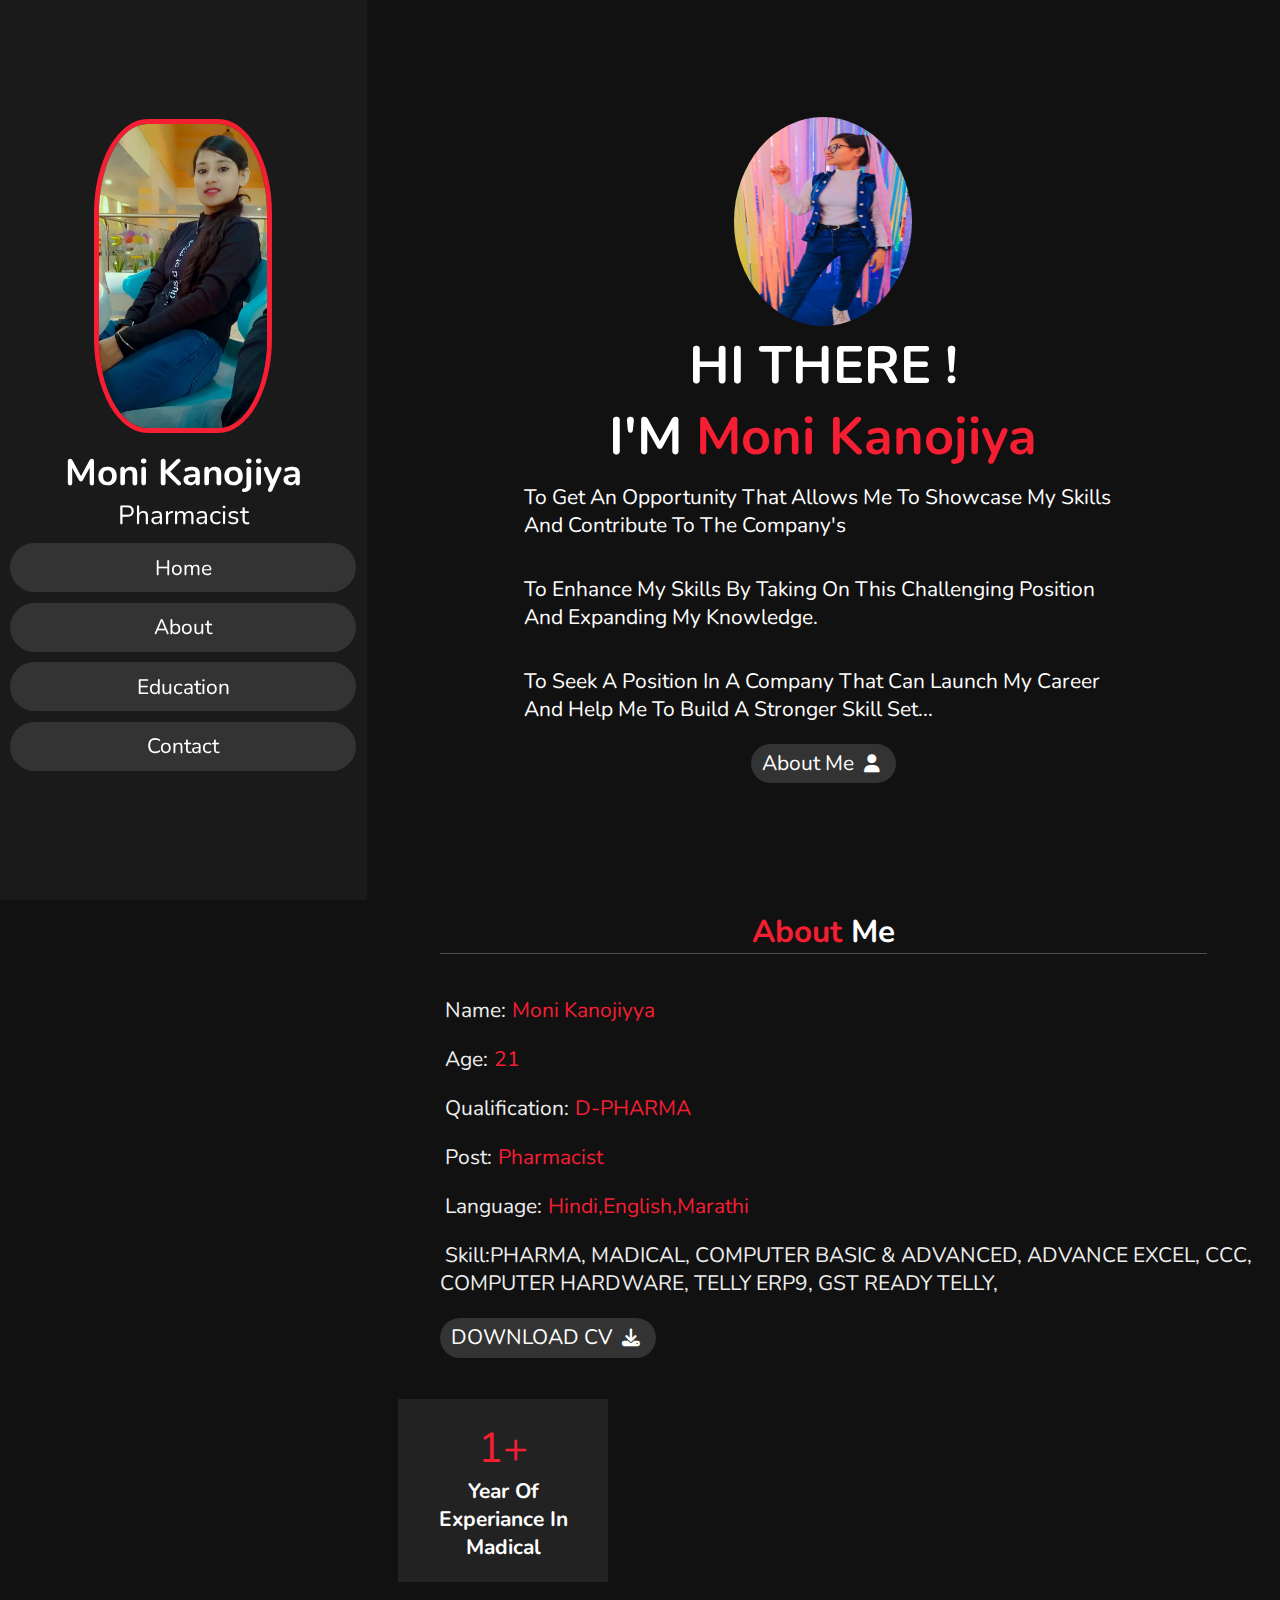
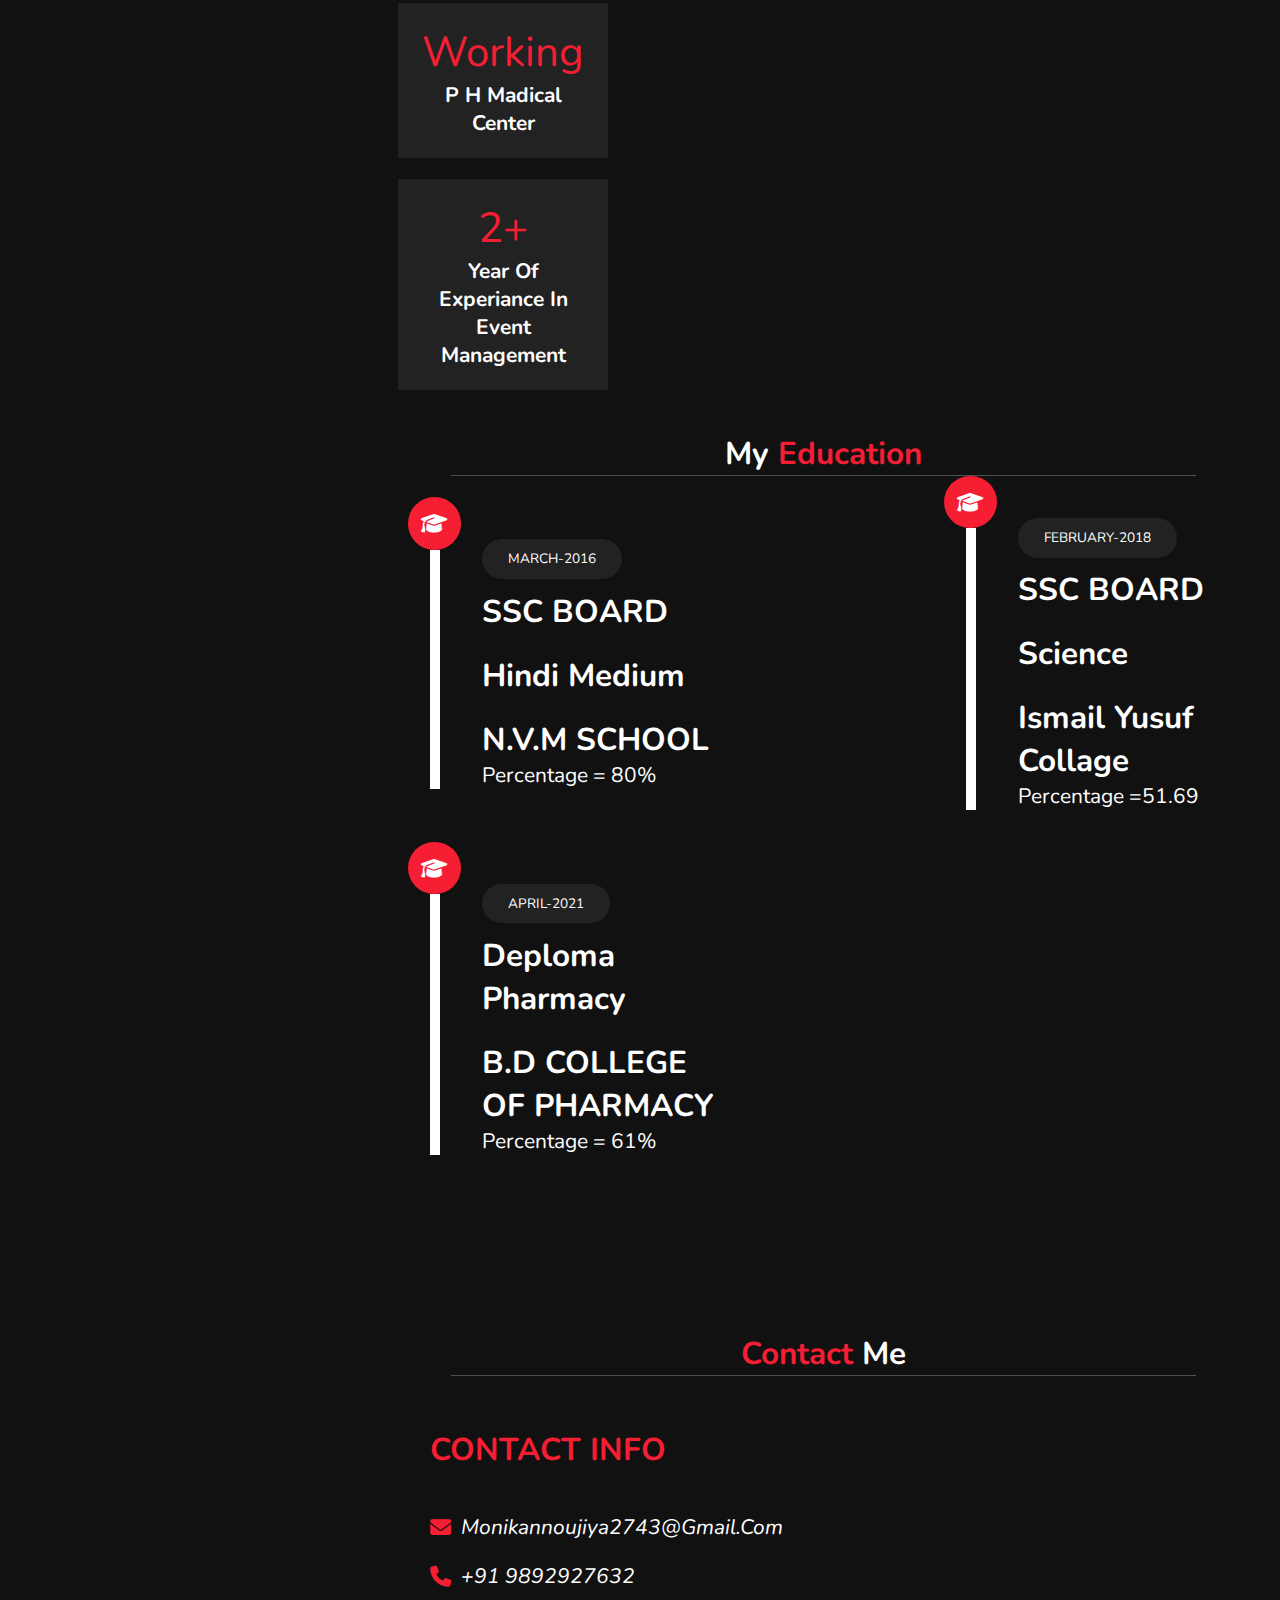
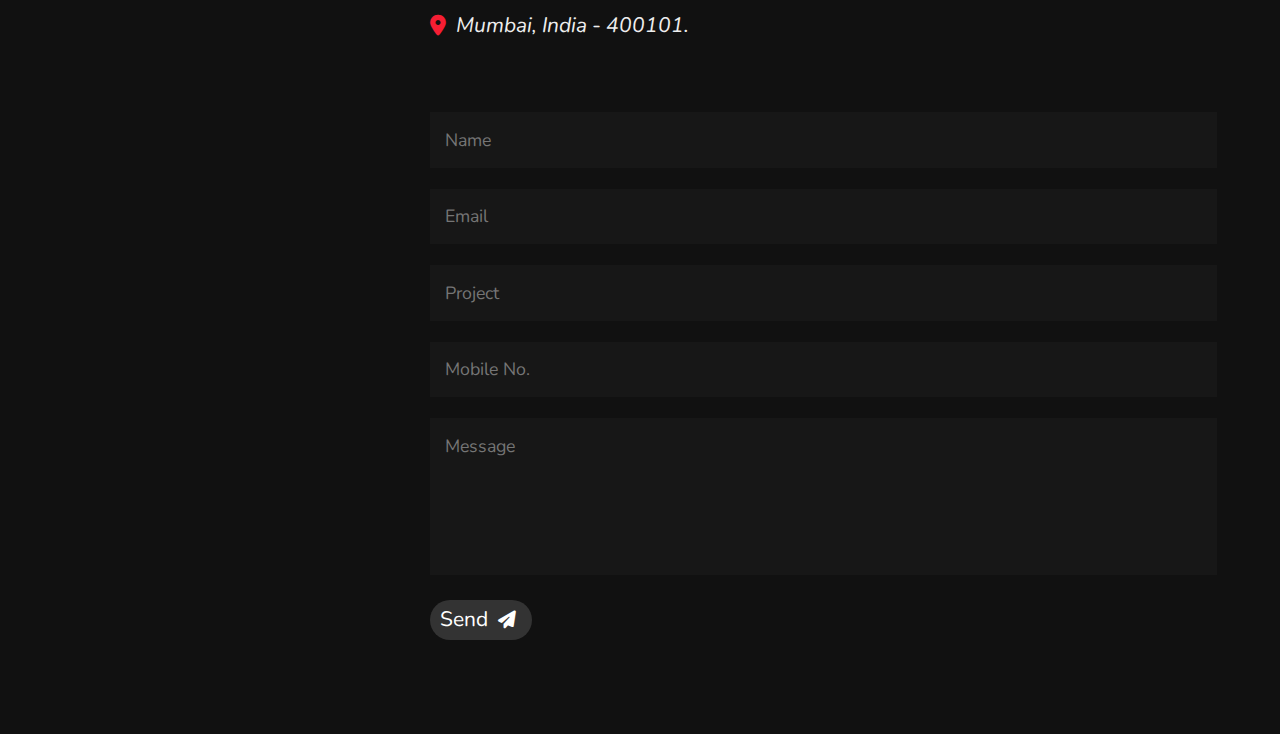
==== index.html @ 55c82da2 "Update index.html" ====
<!DOCTYPE html>
<html lang="en">
<head>
    <meta charset="UTF-8">
    <meta http-equiv="X-UA-Compatible" content="IE=edge">
    <meta name="viewport" content="width=device-width, initial-scale=1.0">
    <title>portfolio</title>
    
    <link rel="stylesheet" href="https://cdnjs.cloudflare.com/ajax/libs/font-awesome/6.1.2/css/all.min.css">

    <link rel="stylesheet" href="style.css">
  
</head>
<body>
    <header>
      
<div class="user">
    <img src="img1.jpeg" alt="">
    <h3 class="name">moni kanojiya</h3>
    <p class="post">pharmacist</p>
</div>
<nav class="navbar">
    <ul>
        <li><a href="#home">home</a></li>
        <li><a href="#about">about</a></li>
        <li><a href="#education">education</a></li>
        
        <li><a href="#contact">contact</a></li>
    </ul>
</nav>


    </header>
    <div id="menu" class="fas fa-bars"></div>

<section class="home " id="home">
    <div class="logo1"><img src="img11.jpeg" alt=""></div>
    <h3>HI THERE !</h3>
    <h3>I'M <span>moni kanojiya</span></h3>
    <p> To get an opportunity that allows me to showcase my skills and contribute to the company's</p> <br>
       <p> To enhance my skills by taking on this challenging position and expanding my knowledge.</p> <br>
        <p>To seek a position in a company that can launch my career and help me to build a stronger skill set...</p>
    <a href="#about"><button class="btn">about me <i class="fas fa-user"></i> </button></a>
</section>

<section class="about" id="about">
    <h1 class="heading"><span>about </span>me</h1>

    <div class="raw">
        <div class="info">
            <h3><span>name:</span>moni kanojiyya</h3>
            <h3><span>age:</span>21</h3>
            <h3><span>Qualification:</span>D-PHARMA</h3>
            <h3><span>post:</span>pharmacist</h3>
            <h3><span>language:</span>Hindi,English,marathi </h3>
            <h3><span>skill:PHARMA, MADICAL,  COMPUTER BASIC & ADVANCED, ADVANCE EXCEL, CCC, COMPUTER HARDWARE, TELLY ERP9, GST READY TELLY, </span></h3>
          
            <a href="resume.pdf" target="_blank"><button class="btn">DOWNLOAD CV <i class="fas fa-download"></i></button> </a>
        </div>
  
    <div class="counter">
        <div class="box">
            <span>1+</span>
            <h3>year of experiance  in madical </h3>
        </div>
        <div class="box">
            <span>working</span>
            <h3>P H madical Center</h3>
        </div>
        
       <div class="box">
            <span>2+</span>
        <h3> year of experiance in event management</h3>
    </div>
     </div>
    </div>
    

<section class="education" id="education">
<h1 class="heading">My <span>Education </span></h1>
<div class="box-container">
    <div class="box">
         <i class="fas fa-graduation-cap"></i>
         <span>MARCH-2016</span>
         <h3>SSC BOARD</h3>
         <h3>Hindi medium</h3>
         <h3>N.V.M SCHOOL</h3>
         <p>percentage = 80%</p>
    </div>
    <div class="box">
        <i class="fas fa-graduation-cap"></i>
        <span>FEBRUARY-2018</span>
        <h3>SSC BOARD</h3>
        <h3>Science </h3>
        <h3>Ismail Yusuf Collage</h3>
        <p>percentage =51.69</p>
   </div>
    <div class="box">
    <i class="fas fa-graduation-cap"></i>
    <span>APRIL-2021</span>
    <h3>Deploma Pharmacy</h3>
    <h3>B.D COLLEGE OF PHARMACY</h3>
    <p>percentage = 61%</p>
</div>
</div>
</section>




<section class="contact" id="contact">
<h1 class="heading"><span>contact </span>me</h1>
<div class="raw">
    <div class="content">
        <h3 class="title">contact info</h3>
        <div class="info">
            <h3><i class="fas fa-envelope"></i><a href = "mailto: monikannoujiya2743@gmail.com" style="color: white;">monikannoujiya2743@gmail.com</a></h3>
            <h3><i class="fas fa-phone"></i><a href="tel:+919892927632" style="color:white;">+91 9892927632</a></h3>
            <h3><i class="fas fa-map-marker-alt"></i>mumbai, india - 400101.</h3>
        </div>
    </div>

<form action="#" id="google-sheet">
   
    <input type="text"  name="name" placeholder="name" required class="box">
    <input type="text" name="email"  placeholder="email"  required class="box">
    <input type="text" name="project" placeholder="project" required class="box">
    <input type="num" name="contact" placeholder="mobile no."  required class="box">
    <textarea name="message" id="" cols="30" rows="10" class="box message" required placeholder="message"></textarea>
    <button type ="submit" class="btn" id="btn" onclick="hello()">send <i class="fas fa-paper-plane"></i></button>

</form>
</div>
</section>















<script src="https://cdnjs.cloudflare.com/ajax/libs/jquery/3.6.0/jquery.min.js"></script>

<script src="js.js"></script>
    <script src="https://cdn.lordicon.com/xdjxvujz.js"></script>

    <script>
        const scriptURL = 'https://script.google.com/macros/s/AKfycbxN87MRNIZ0jvKkFvNDYs5NL5u_NE2DVfwGa2u0fACwstnaLk2i3uC5WUwZX1he4Ygl/exec'
        const form = document.forms['google-sheet']
      
        form.addEventListener('submit', e => {
          e.preventDefault()
          fetch(scriptURL, { method: 'POST', body: new FormData(form)})
            .then(response => alert("Thanks for Contacting us..! We Will Contact You Soon..."))
            .catch(error => console.error('Error!', error.message))
        })
      </script>


</body>
</html>
---- style.css ----
@import url('https://fonts.googleapis.com/css2?family=Edu+TAS+Beginner&family=Hind:wght@300&family=Nunito:ital,wght@0,200;0,300;0,400;1,400&family=Rubik+Moonrocks&display=swap');

:root{
    --yellow:rgb(245, 30, 51);
}
*{
    font-family:'Nunito', sans-serif; 
    margin:0 ; padding: 0;
    box-sizing:border-box;
    text-decoration: none;
    outline: none;
    border: none;
    text-transform: capitalize;
    transition: all .3s linear;
}
*::selection{
    background: var(--yellow);
    color: #333;
}
html{
    font-size: 65.5%;
    overflow-x: hidden;

}
html::-webkit-scrollbar{
    width: 1rem;
       
}
html::-webkit-scrollbar-track{
    background:rgb(34, 34, 34);
}
html::-webkit-scrollbar-thumb{
    background:var(--yellow) ;
}
body{
    background:#111;
    overflow-x: hidden;
    padding-left: 35rem;

}
section{
    min-height: 100vh;
    padding: 1rem;
}
header{
    position: fixed;
    top: 0; left: 0;
    z-index:1000 ;
    height: 100%;
    width: 35rem;
    background: #1a1a1a;
    display: flex;
    align-items: center;
    text-align: center;
    justify-content: center;
    flex-flow:column;

}

header .user img{
    height: 30rem;
    width: 17rem;
    border-radius:30%;
   object-fit:cover;
   margin-bottom: 1rem;
   border: 0.5rem solid var(--yellow);
   padding-left:-1em;

}
header .user .name{
    font-size: 3.5rem;
    color: #fff;
}
header .user .post{
    font-size: 2.5rem;
    color: #fff;
}

header .navbar{
    width: 100%;
    
}

header .navbar .ul{
    list-style:none;
    padding: 1rem 3rem;

}
header .navbar ul li a{
    display: block;
    padding: 1rem;
    margin: 1rem;
    background: #333;
    color:#fff;
    font-size: 2rem;
    border-radius: 10rem;


}
header .navbar ul li a:hover{
    background: var(--yellow);
}
#menu{
  position: fixed;
  top: 2rem;
  right: 2rem;
  display: none;
  padding: 1rem 1.5rem;
  z-index: 10000;
  background: #333;
  color: #fff;
  cursor: pointer;
  font-size: 2rem;

}
.home{
    display: flex;
    justify-content: center;
    align-items: center;
    flex-flow: column;
    padding: 0 15rem;
}
.home h3{
    font-size: 5rem;
    color: #fff;

}
.home h3 span{
    color: var(--yellow);

}
.home p{
    font-size: 2rem;
    color: #fff;
padding: 1rem 0;

}
.btn{
    padding: 0.5rem 1rem;
    background: #333;
    color: #fff;
    cursor:pointer;
    margin-top: 1rem;
    font-size: 2rem;
    border-radius: 2rem;

    



}

.btn i{
    padding: 0.5rem;
    font-size: 1.7rem;
}
.logo {
    padding: 0.5rem;
    font-size: 1.7rem;
    padding: 0.5rem 1rem;
    background: #333;
    color: #fff;
    cursor:pointer;
    margin-top: 1rem;
    font-size: 2rem;
    border-radius: 2rem;
    flex-flow:wrap;
    margin:0.1rem;
}
.logo:hover {
    background-color: var(--yellow);
}


.btn:hover{
    background-color: var(--yellow);
}
.heading{
    text-align: center;
    margin: 0 6rem;
    font-size: 3rem;
    border-bottom: .1rem solid #fff4;
    color: #fff;
}
.heading span{
     color: var(--yellow);





}
.about .info a{

}
.about .raw{
    display:flex;
    color:#eee ;
    padding:1rem 0;
    flex-wrap: wrap;
    padding:1rem 0 ;
    justify-content: center;
    
}

.about .raw  .info{
flex: 1 1 48rem;
padding: 2rem 1rem;
padding-left: 6rem;
}
.about .raw  .info h3{
    font-size: 2rem;
    color: var(--yellow);
    padding: 1rem 0;
    font-weight: normal;


}
.about .raw  .info h3 span{

    color: #eee;
    padding: 0 .5rem;
}

.about .raw  .counter{


flex: 1 1 48rem;
padding:flex;
justify-content: center;
flex-wrap: wrap;



}
.about  .raw .counter .box {
    width: 20rem;
    background: #222;
    text-align: center;
    padding: 2rem;
    margin: 2rem;

}

.about  .raw .counter .box span{
    color: var(--yellow);
    font-size: 4rem;
}
.about  .raw .counter .box h3{
    color: var(--yellow);
    font-size: 2rem;
    color: #fff;
}

.education .box-container{
    display: flex;
    align-items: center;
    justify-content: space-between;
    flex-wrap: wrap;
    padding: 1rem 0;
    padding-left: 3rem;

}

.education .box-container .box{
    width: 27rem;
    margin: 4rem  1rem;
    padding-left:4rem;
    border-left: 1rem solid #fff;
    position:relative;
    
}

.education .box-container .box span{
    font-size:1.3rem;
    background:#222 ;
    color: #fff;
    border-radius: 5rem;
    padding:1rem 2.5rem ;
    margin-bottom: 5rem;

}
.education .box-container .box span:hover{
    background-color: var(--yellow);
}

.education .box-container .box h3{
    margin-top: 2rem;
    font-size: 3rem;
    color: #fff;
}
.education .box-container .box p{
    font-size: 2rem;
    color: #fff;
}


.education .box-container .box i{
    position: absolute;
    top:-5rem; left: -3rem;
    height: 5rem;
    width: 5rem;
    border-radius: 50%;
    line-height: 5rem;
    text-align: center;
    font-size:2rem ;
    color: #fff;
    background: var(--yellow);
    
}

.portfolio .box-container{
    display:flex;
    align-items: center;
    justify-content: center;
    flex-wrap: wrap;
    padding: 2rem 0;

}
.portfolio .box-container .box{
    height: 20rem;
    width: 26rem;
    border-radius: 1rem;
    margin: 2rem;
    overflow: hidden;
    cursor: pointer;
}

.portfolio .box-container .box img{
    height: 100%;
    width: 100%;
    object-fit: cover;

}
.portfolio .box-container .box:hover img{
    transform:rotate(360deg);
}

.contact .raw{
    display: flex;
    align-items: center;
    justify-content: center;
    flex-wrap: wrap;


}
.contact .raw .content{
    flex:1 1 30rem;
    padding:4rem;
    padding-bottom:0;


}
.contact .raw .content .title{
    text-transform: uppercase;
    color:var(--yellow);
    font-size: 3rem;
    padding-bottom: 2rem;
    }
    
    
    
    .contact .raw  .content .info{
        align-items: center;
        font-size: 2rem;
        color:#fff;
        padding: 1rem 0;
        font-weight: normal;
        font-style: italic;
    }
    .contact .raw  .content .info h3{
        display: flex;
        align-items: center;
        font-size: 2rem;
        color: #eee;
        padding:1rem 0;
        font-weight: normal ;
        font-style: oblique;
    }
    
    .contact .raw  .content .info h3 i{
    padding-right: 1rem;
    color: var(--yellow);
    }

.contact .raw  form{
    flex:1 1 45rem;
    padding:2rem;
    margin:2rem;
    margin-bottom:4rem;
     
    
    
}

.contact .raw  form .box{
    padding: 1.5rem;
    margin: 1rem 0;
    background: #3333;
    color: #fff;
    text-transform:none;
    font-size: 1.7rem;
    width:100%;
}
.contact .raw  form .box::placeholder{
    text-transform: capitalize;
}

.contact   form .message{
    height: 15rem;
    resize: none;
    
    
    
}
.top{
    position: fixed;
    bottom: 7.4rem; right:2rem;
    z-index: 100;
    display: none;


}

.logo1 img{

    height: 20rem;
    width: 17rem;
  border-radius: 50%;


}








@media(max-width:200px) {
    html{
        font-size: 55%;
    }
    .home{
        padding: 0.5rem 1rem;
        width: auto;
    }
    }
@media(max-width:991px){
    header{
        left: -120%;

    }
    #menu{
        display: block;
    }
    header.toggle{
        left: 0%;
    }
    body {
        padding: 0%;
    }
    .home{
        padding: 0.5rem 1rem;
        width: auto;
    }
    .about .raw .info{
        margin-left:-4rem;
    }
}



@media(max-width:400px){
    header{
        width: 100vw;
    }
    .about  .raw .counter .box {
        width:auto;
    }
    .education .box-container .box {
       width: 100%;
    }
    .portfolio .box-container .box{
        width:100%;
    }
    .heading{
        margin: 0 3rem;
    }
    .contact .raw form{
        margin: 3rem 0;
    }
  
}
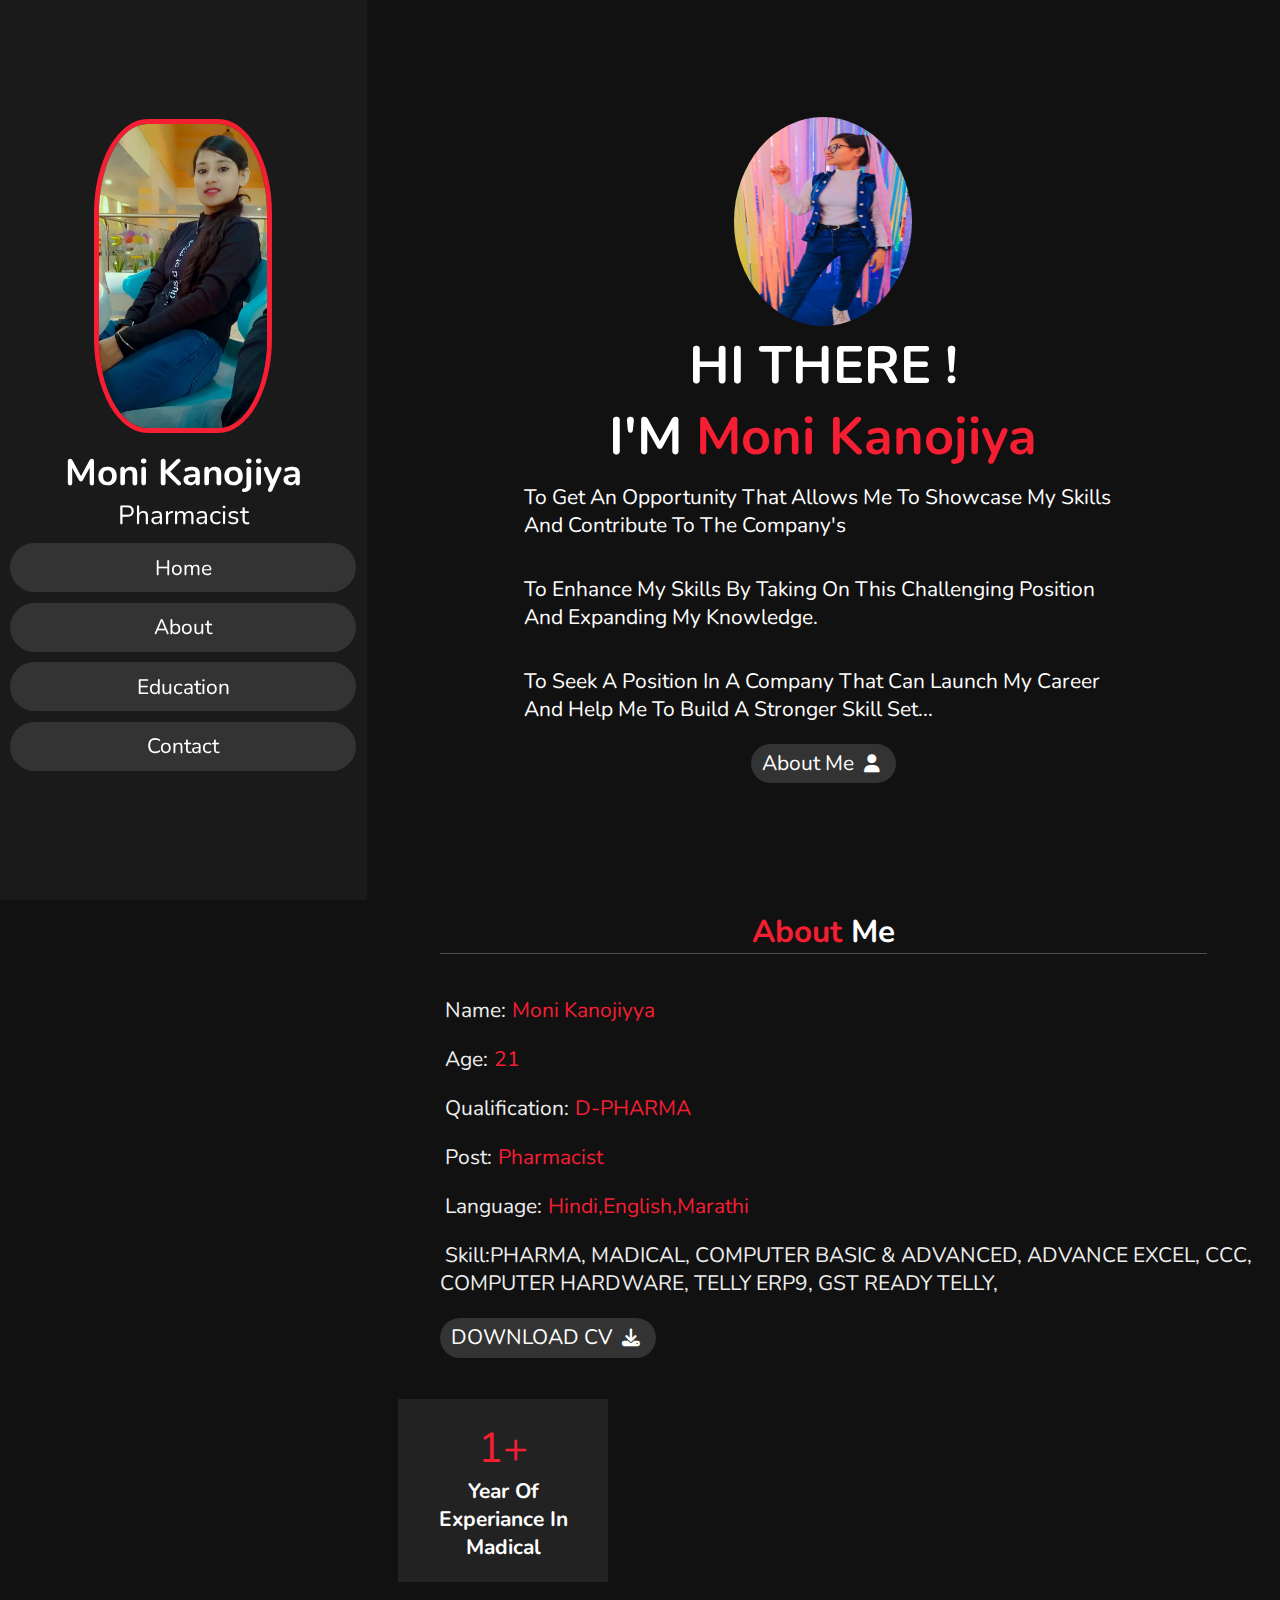
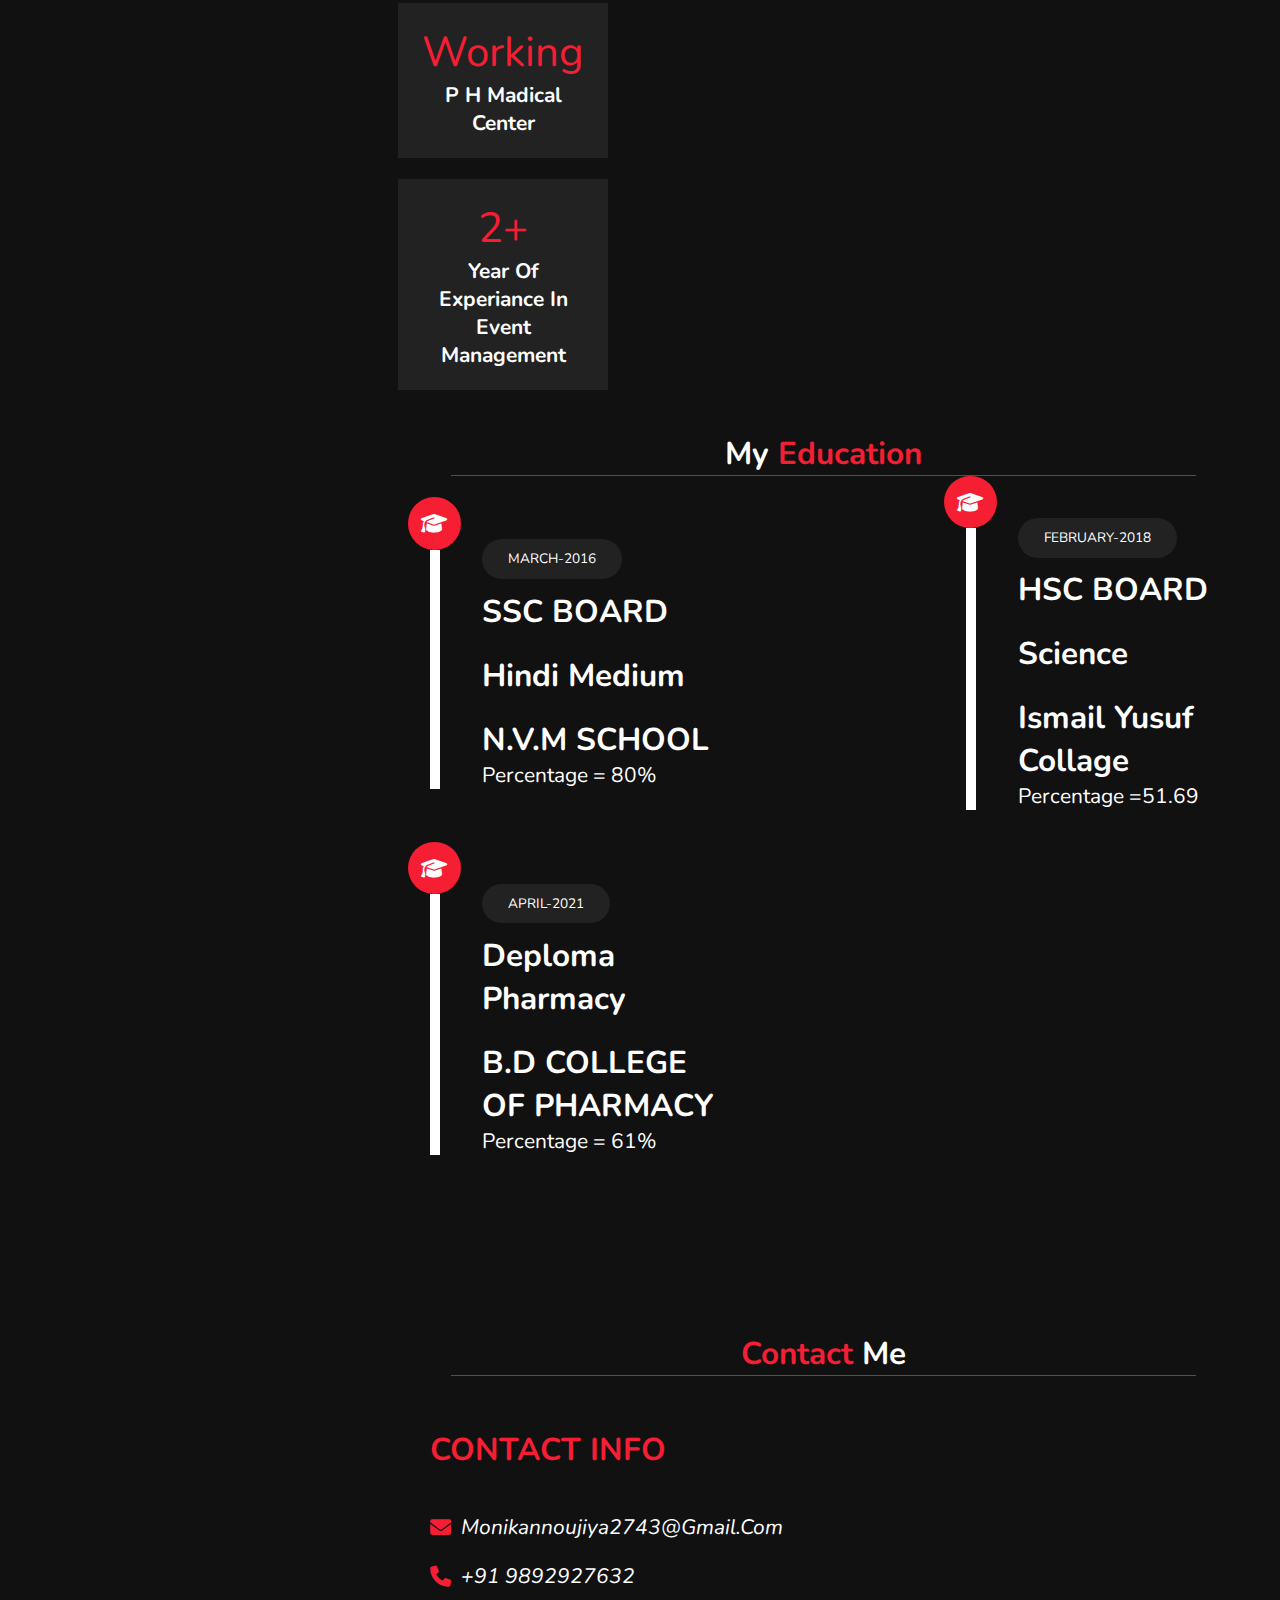
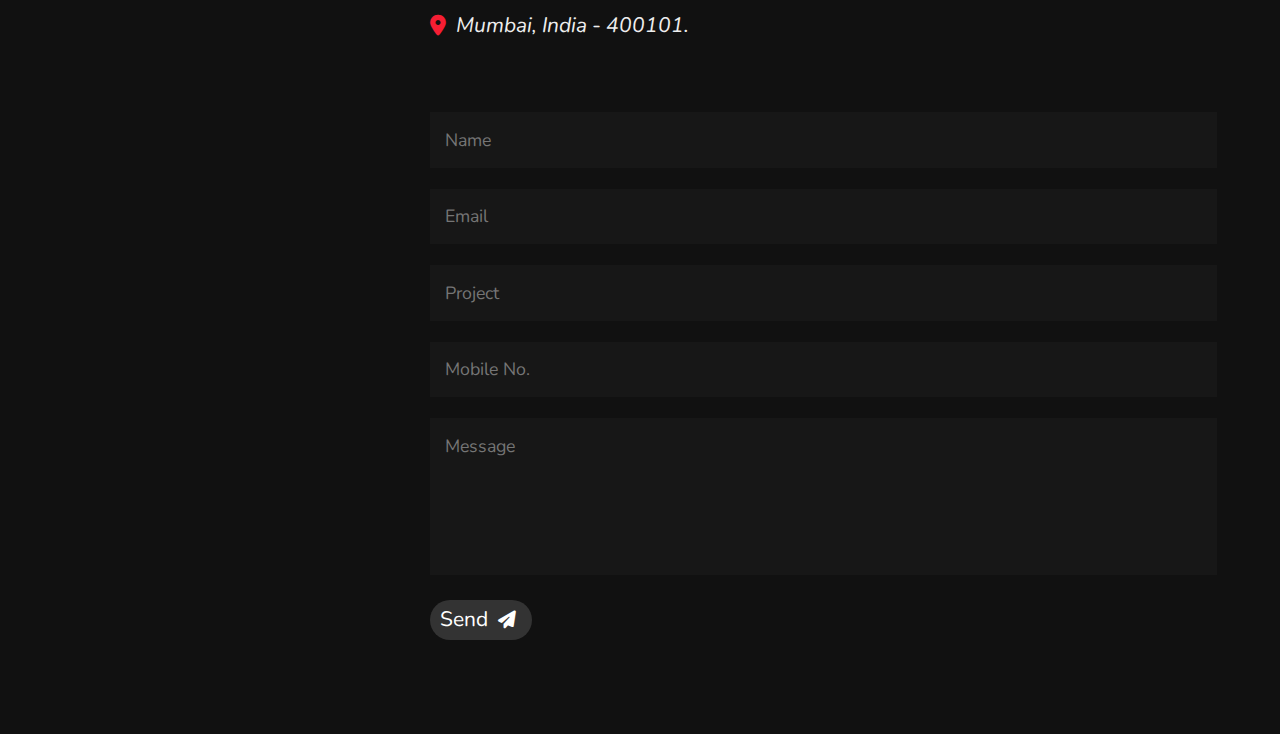
==== commit c9aca97d: "Update index.html" ====
--- a/index.html
+++ b/index.html
@@ -90,7 +90,7 @@
     <div class="box">
         <i class="fas fa-graduation-cap"></i>
         <span>FEBRUARY-2018</span>
-        <h3>SSC BOARD</h3>
+        <h3>HSC BOARD</h3>
         <h3>Science </h3>
         <h3>Ismail Yusuf Collage</h3>
         <p>percentage =51.69</p>
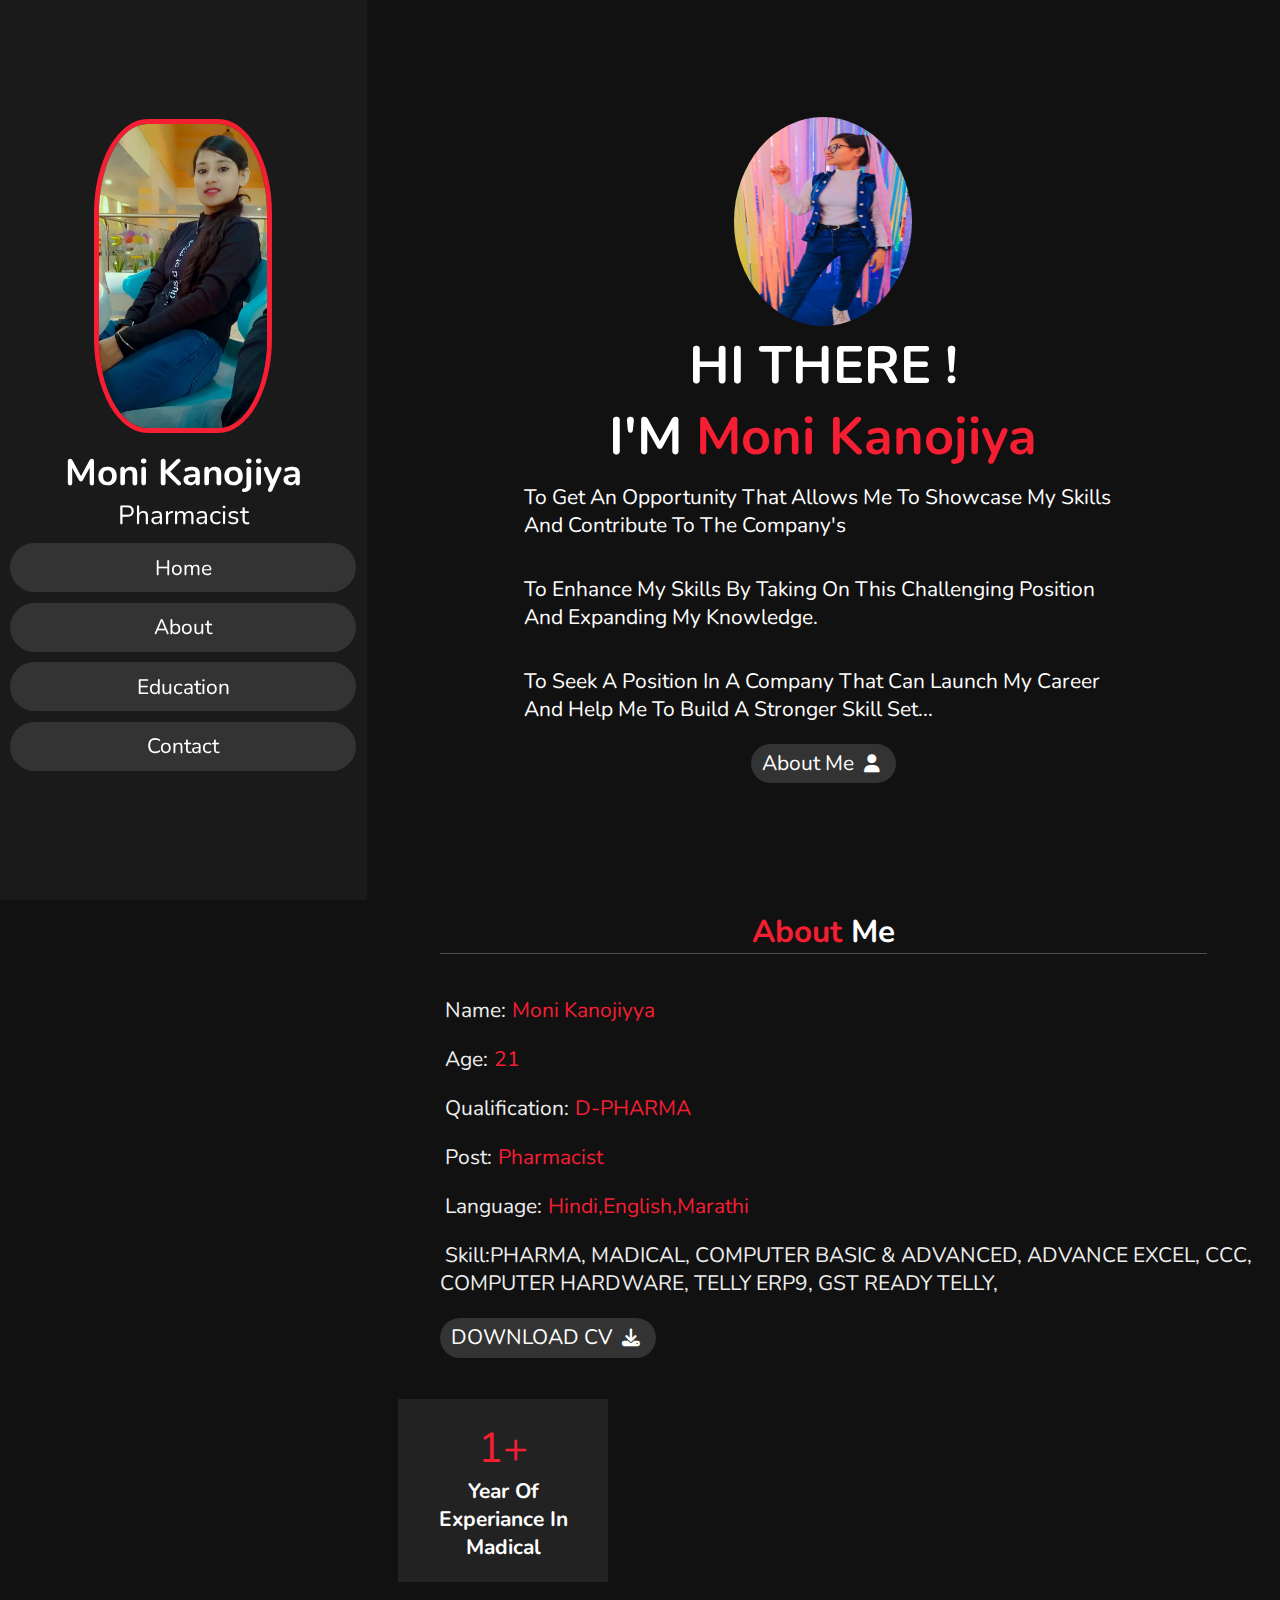
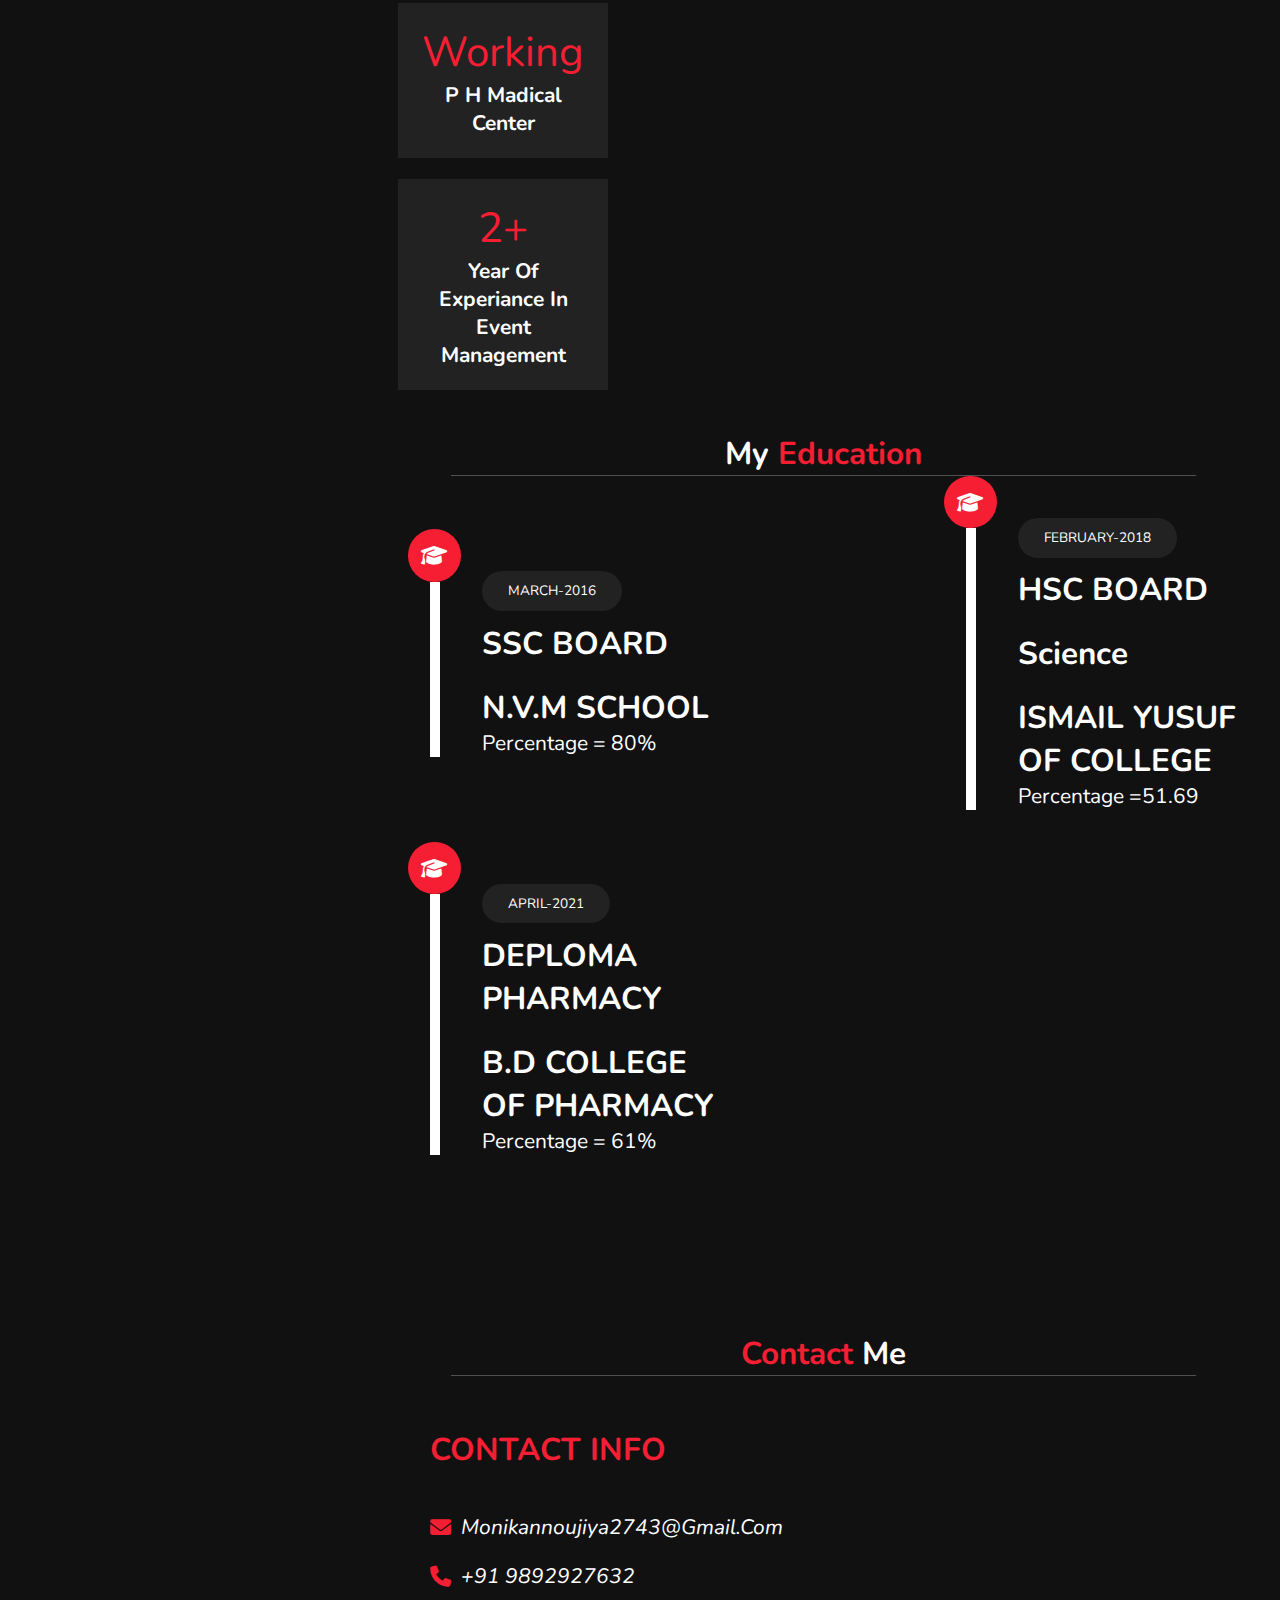
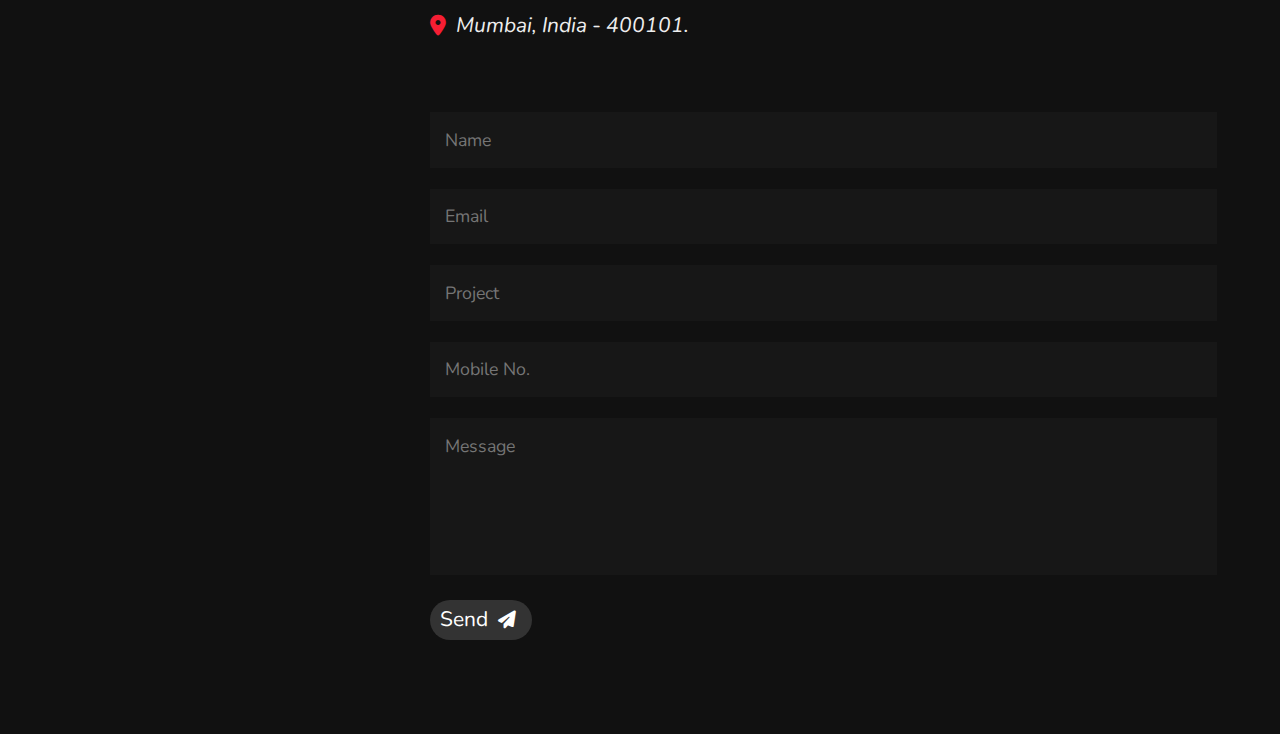
==== commit d2cb10cd: "Update index.html" ====
--- a/index.html
+++ b/index.html
@@ -83,7 +83,7 @@
          <i class="fas fa-graduation-cap"></i>
          <span>MARCH-2016</span>
          <h3>SSC BOARD</h3>
-         <h3>Hindi medium</h3>
+         
          <h3>N.V.M SCHOOL</h3>
          <p>percentage = 80%</p>
     </div>
@@ -92,13 +92,13 @@
         <span>FEBRUARY-2018</span>
         <h3>HSC BOARD</h3>
         <h3>Science </h3>
-        <h3>Ismail Yusuf Collage</h3>
+        <h3>ISMAIL YUSUF OF COLLEGE</h3>
         <p>percentage =51.69</p>
    </div>
     <div class="box">
     <i class="fas fa-graduation-cap"></i>
     <span>APRIL-2021</span>
-    <h3>Deploma Pharmacy</h3>
+    <h3>DEPLOMA PHARMACY</h3>
     <h3>B.D COLLEGE OF PHARMACY</h3>
     <p>percentage = 61%</p>
 </div>
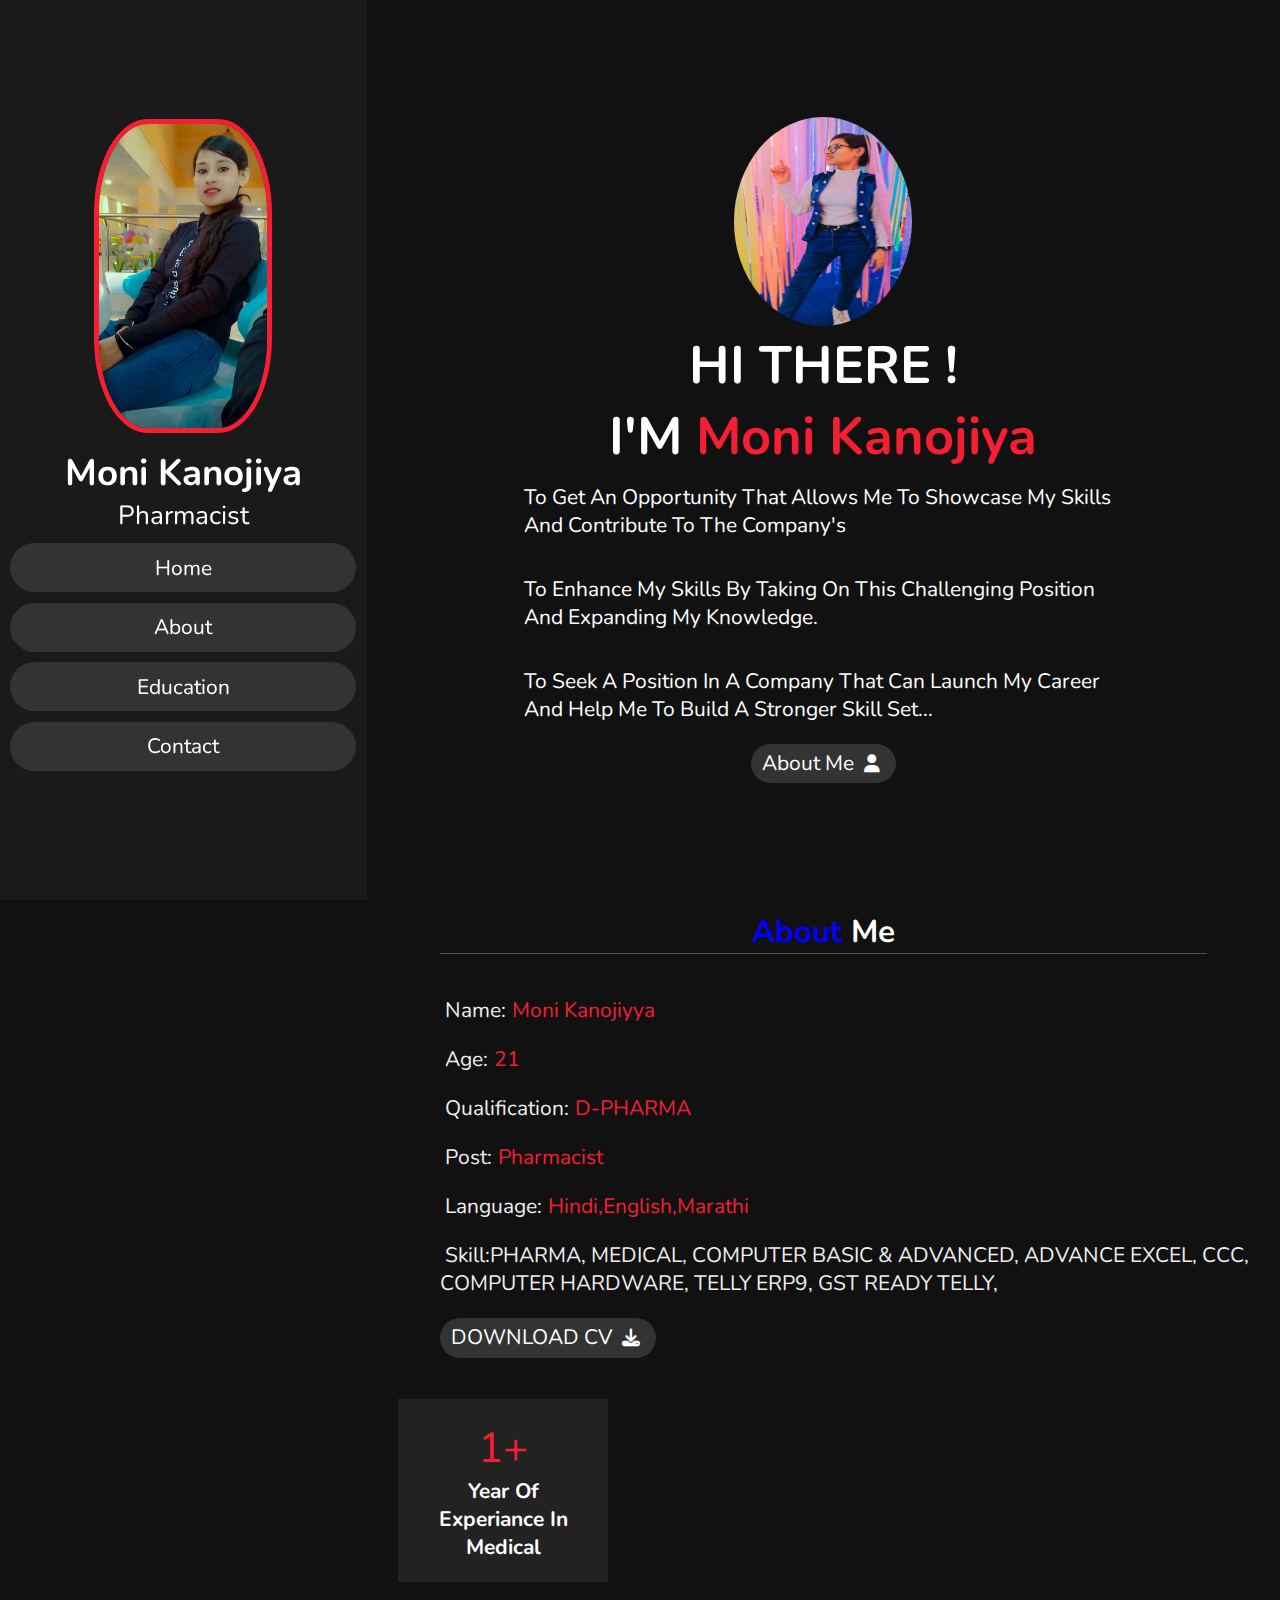
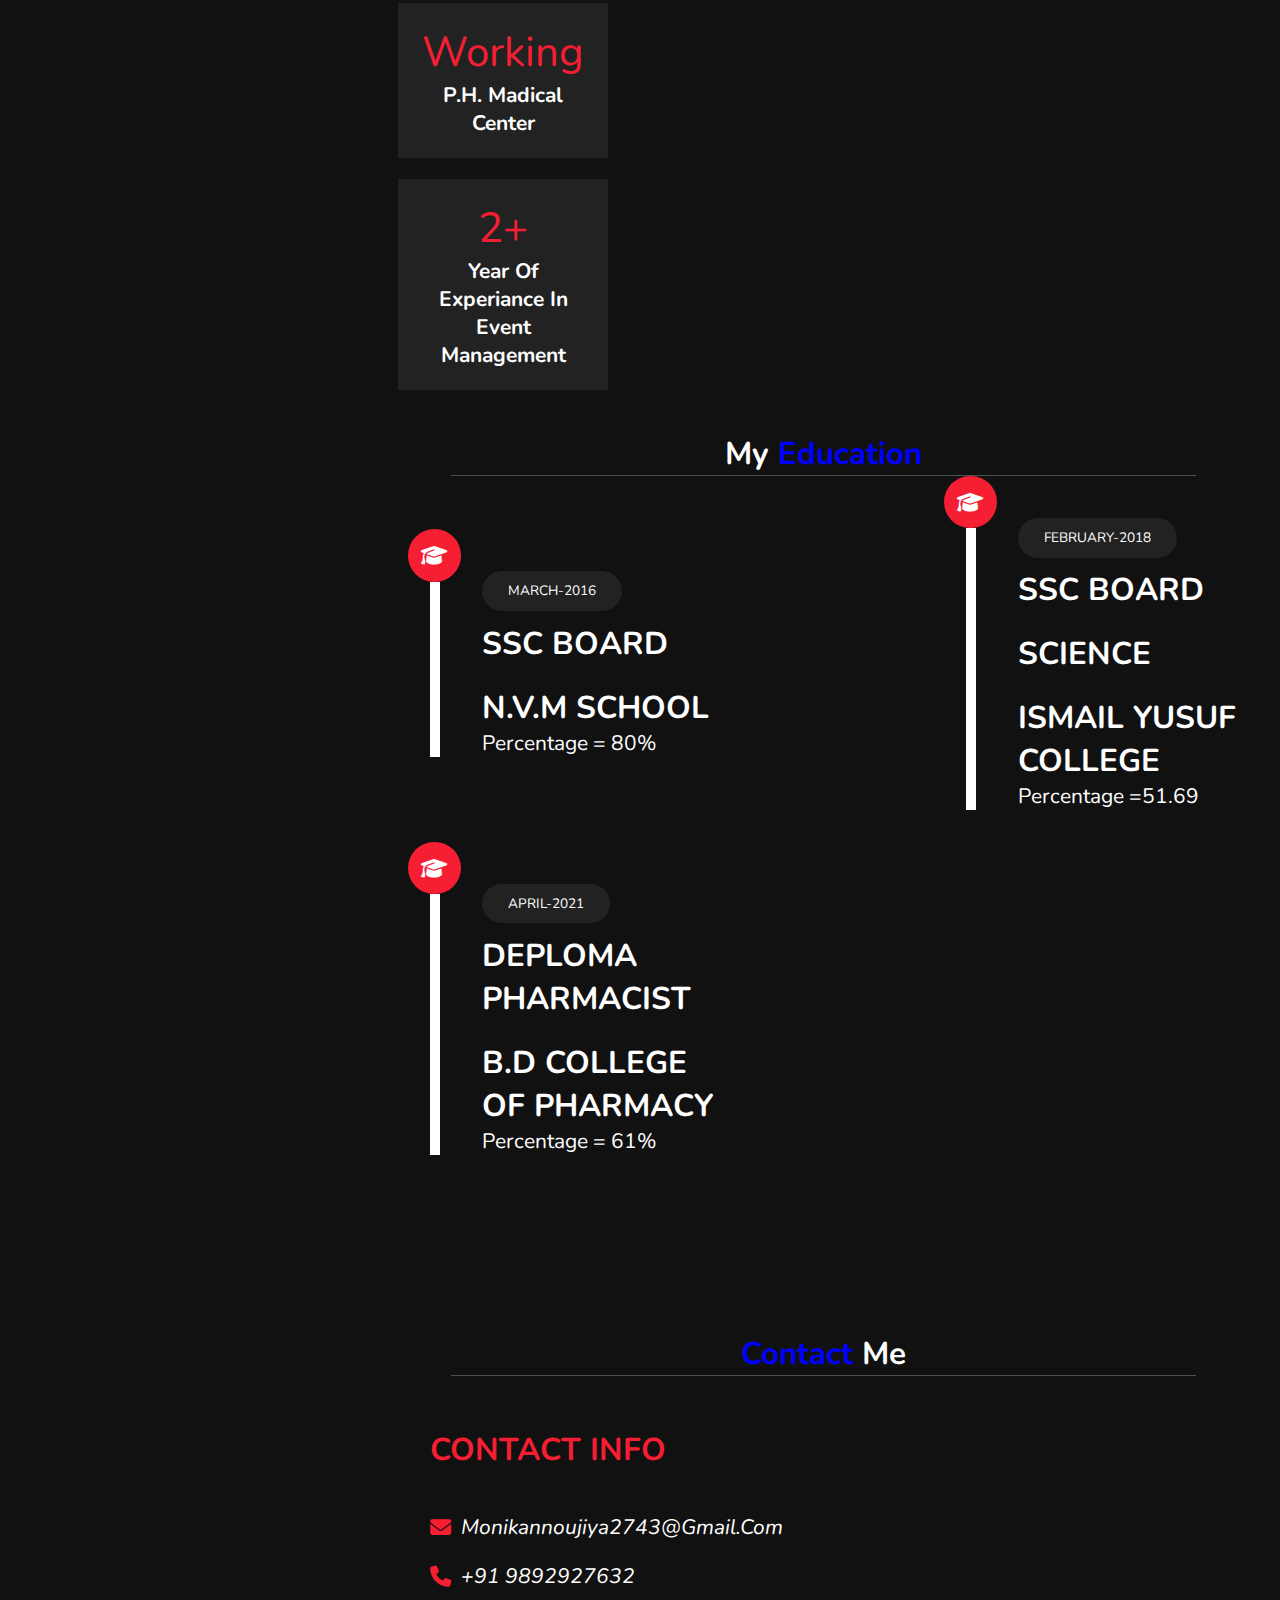
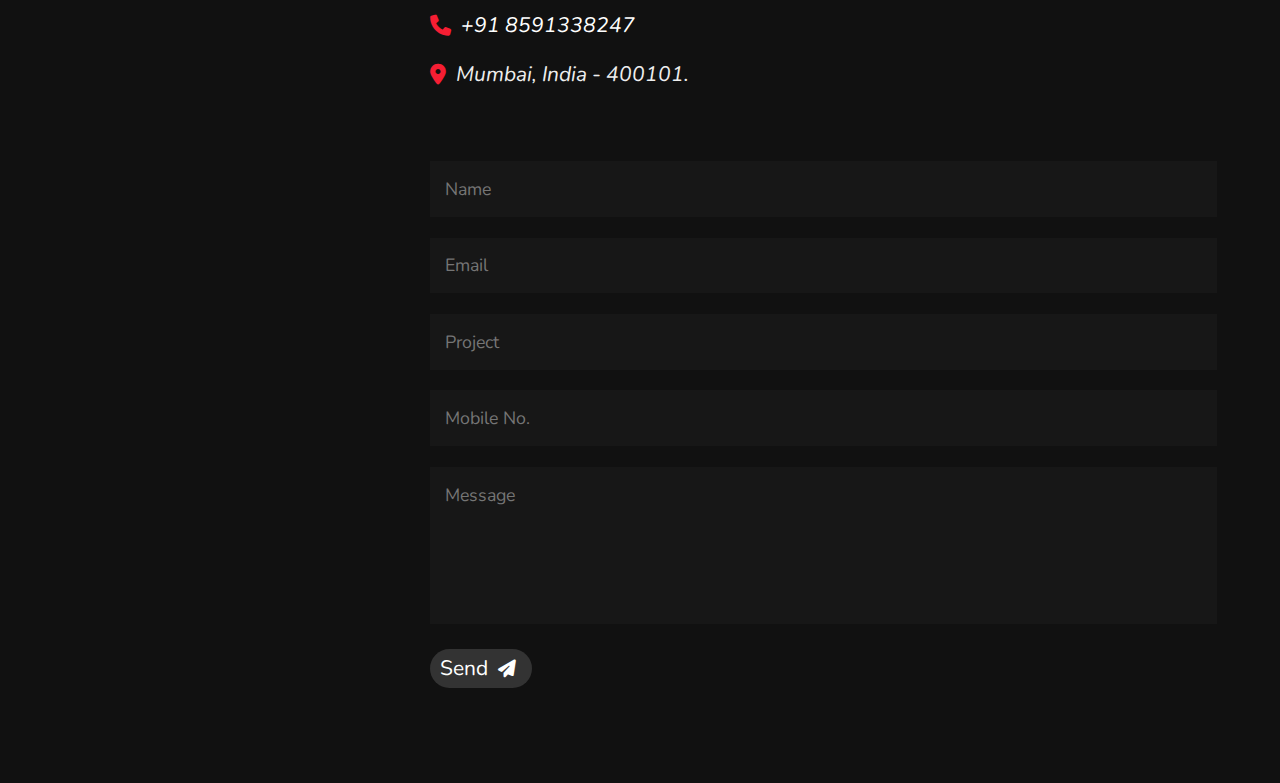
==== commit 4e994e57: "Update index.html" ====
--- a/index.html
+++ b/index.html
@@ -53,7 +53,7 @@
             <h3><span>Qualification:</span>D-PHARMA</h3>
             <h3><span>post:</span>pharmacist</h3>
             <h3><span>language:</span>Hindi,English,marathi </h3>
-            <h3><span>skill:PHARMA, MADICAL,  COMPUTER BASIC & ADVANCED, ADVANCE EXCEL, CCC, COMPUTER HARDWARE, TELLY ERP9, GST READY TELLY, </span></h3>
+            <h3><span>skill:PHARMA, MEDICAL,  COMPUTER BASIC & ADVANCED, ADVANCE EXCEL, CCC, COMPUTER HARDWARE, TELLY ERP9, GST READY TELLY, </span></h3>
           
             <a href="resume.pdf" target="_blank"><button class="btn">DOWNLOAD CV <i class="fas fa-download"></i></button> </a>
         </div>
@@ -61,11 +61,11 @@
     <div class="counter">
         <div class="box">
             <span>1+</span>
-            <h3>year of experiance  in madical </h3>
+            <h3>year of experiance  in medical </h3>
         </div>
         <div class="box">
-            <span>working</span>
-            <h3>P H madical Center</h3>
+            <span>Working</span>
+            <h3>P.H. Madical Center</h3>
         </div>
         
        <div class="box">
@@ -83,24 +83,24 @@
          <i class="fas fa-graduation-cap"></i>
          <span>MARCH-2016</span>
          <h3>SSC BOARD</h3>
-         
+        
          <h3>N.V.M SCHOOL</h3>
-         <p>percentage = 80%</p>
+         <p>Percentage = 80%</p>
     </div>
     <div class="box">
         <i class="fas fa-graduation-cap"></i>
         <span>FEBRUARY-2018</span>
-        <h3>HSC BOARD</h3>
-        <h3>Science </h3>
-        <h3>ISMAIL YUSUF OF COLLEGE</h3>
-        <p>percentage =51.69</p>
+        <h3>SSC BOARD</h3>
+        <h3>SCIENCE </h3>
+        <h3>ISMAIL YUSUF COLLEGE</h3>
+        <p>Percentage =51.69</p>
    </div>
     <div class="box">
     <i class="fas fa-graduation-cap"></i>
     <span>APRIL-2021</span>
-    <h3>DEPLOMA PHARMACY</h3>
+    <h3>DEPLOMA PHARMACIST</h3>
     <h3>B.D COLLEGE OF PHARMACY</h3>
-    <p>percentage = 61%</p>
+    <p>Percentage = 61%</p>
 </div>
 </div>
 </section>
@@ -116,6 +116,7 @@
         <div class="info">
             <h3><i class="fas fa-envelope"></i><a href = "mailto: monikannoujiya2743@gmail.com" style="color: white;">monikannoujiya2743@gmail.com</a></h3>
             <h3><i class="fas fa-phone"></i><a href="tel:+919892927632" style="color:white;">+91 9892927632</a></h3>
+            <h3><i class="fas fa-phone"></i><a href="tel:+918591338247" style="color:white;">+91 8591338247</a></h3>
             <h3><i class="fas fa-map-marker-alt"></i>mumbai, india - 400101.</h3>
         </div>
     </div>
--- a/style.css
+++ b/style.css
@@ -183,7 +183,7 @@
     color: #fff;
 }
 .heading span{
-     color: var(--yellow);
+     color:blue;
 
 
 
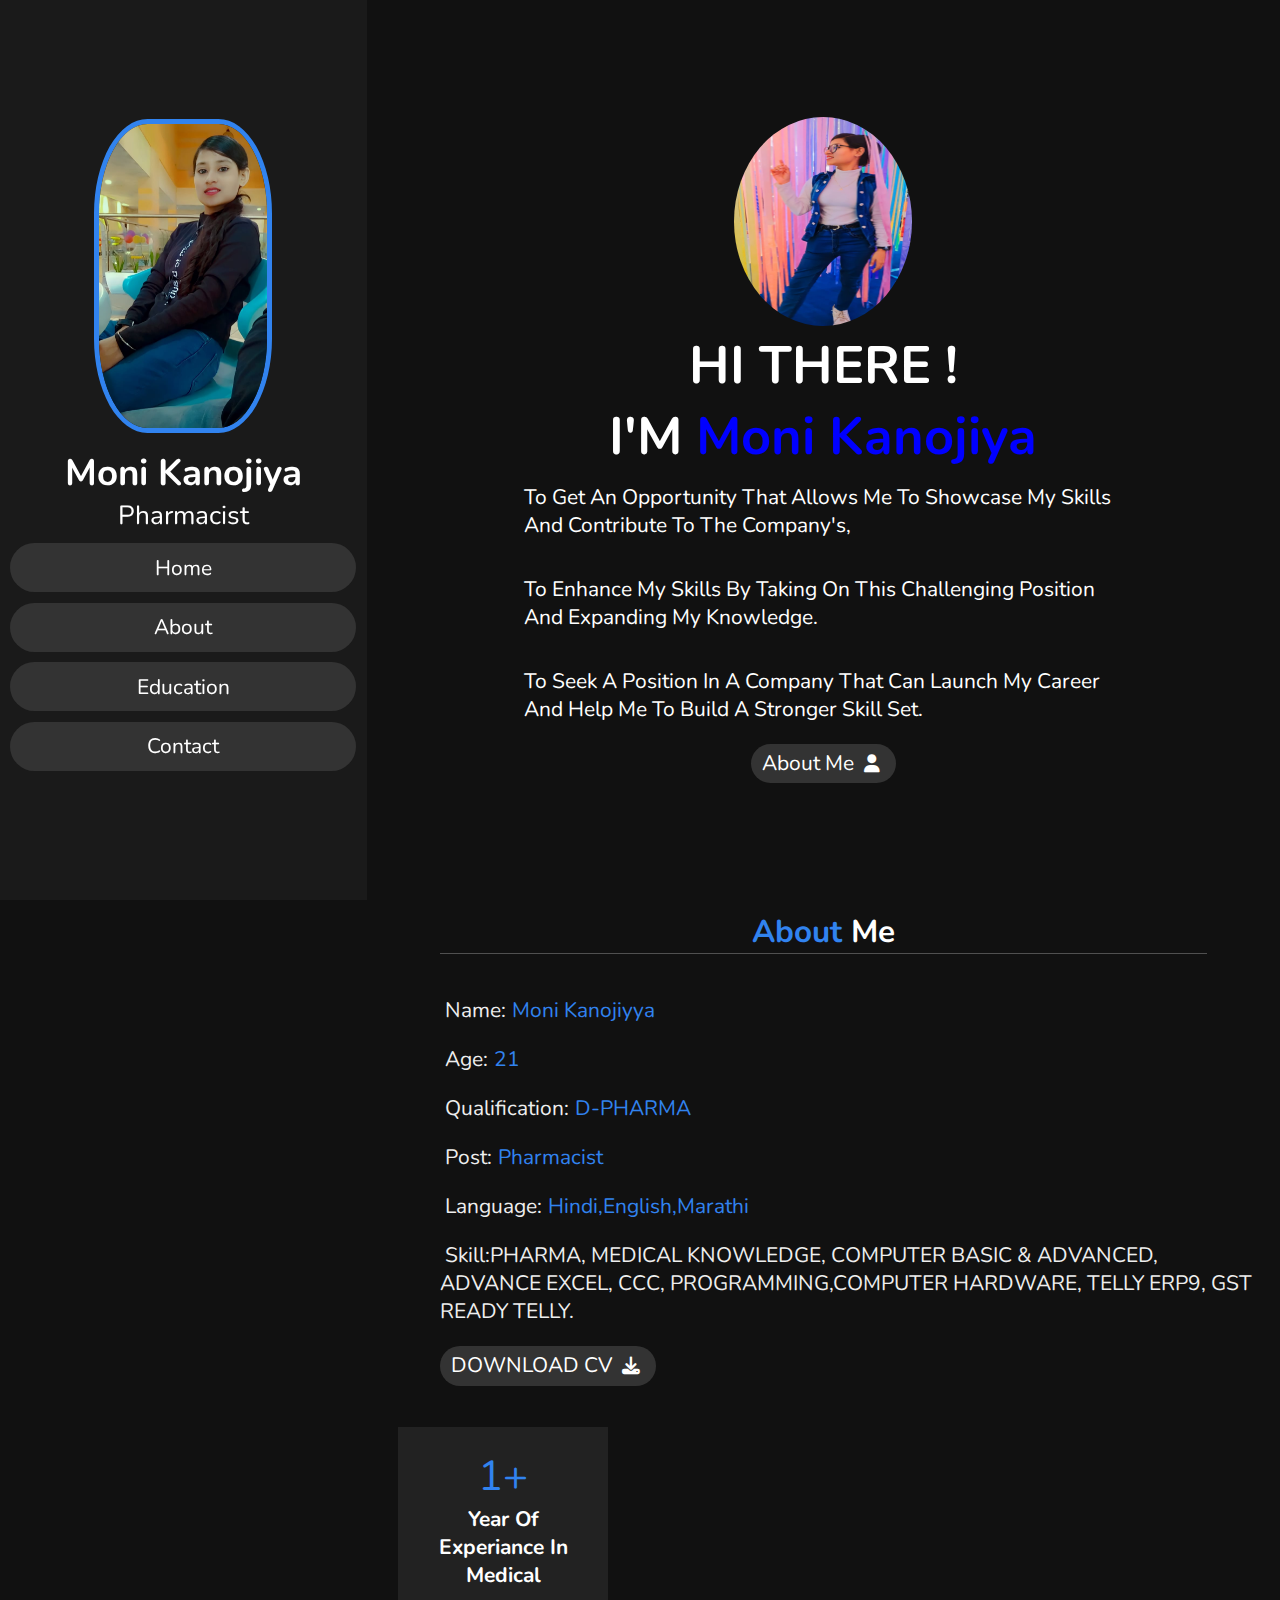
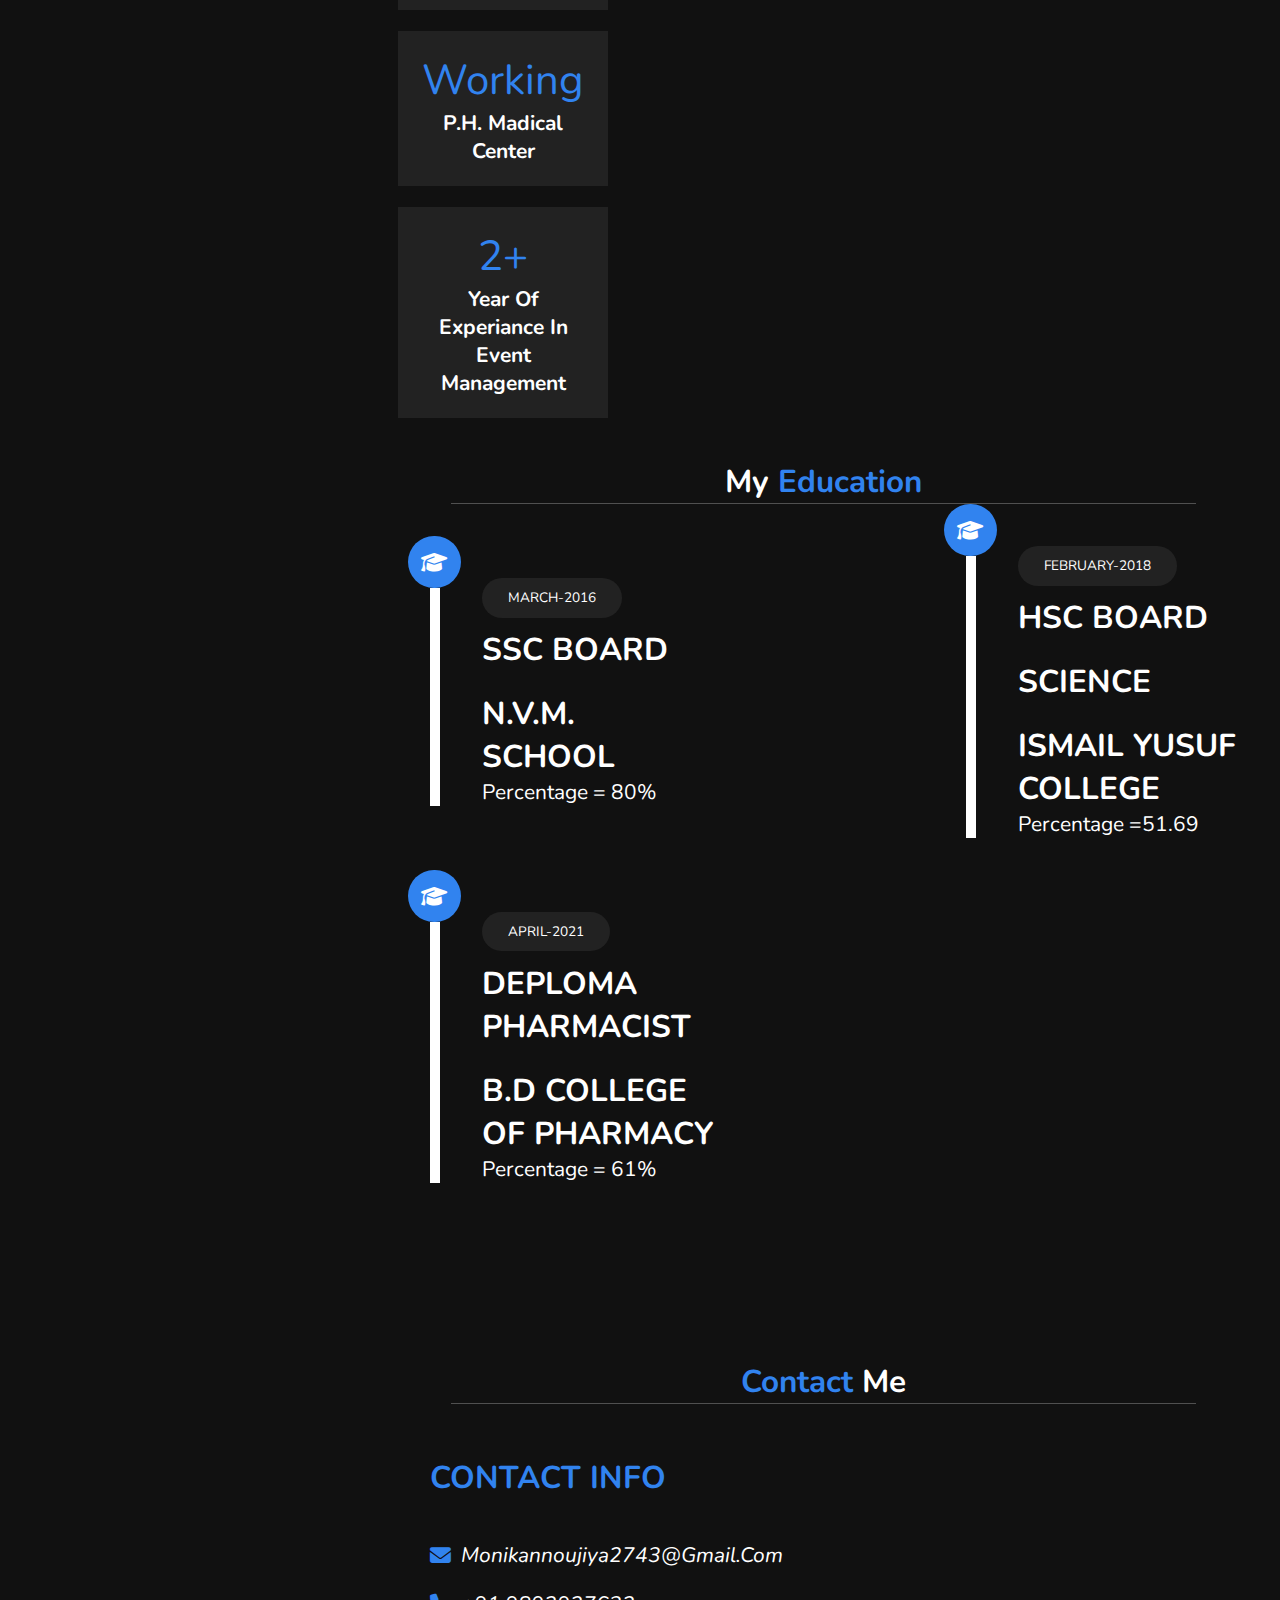
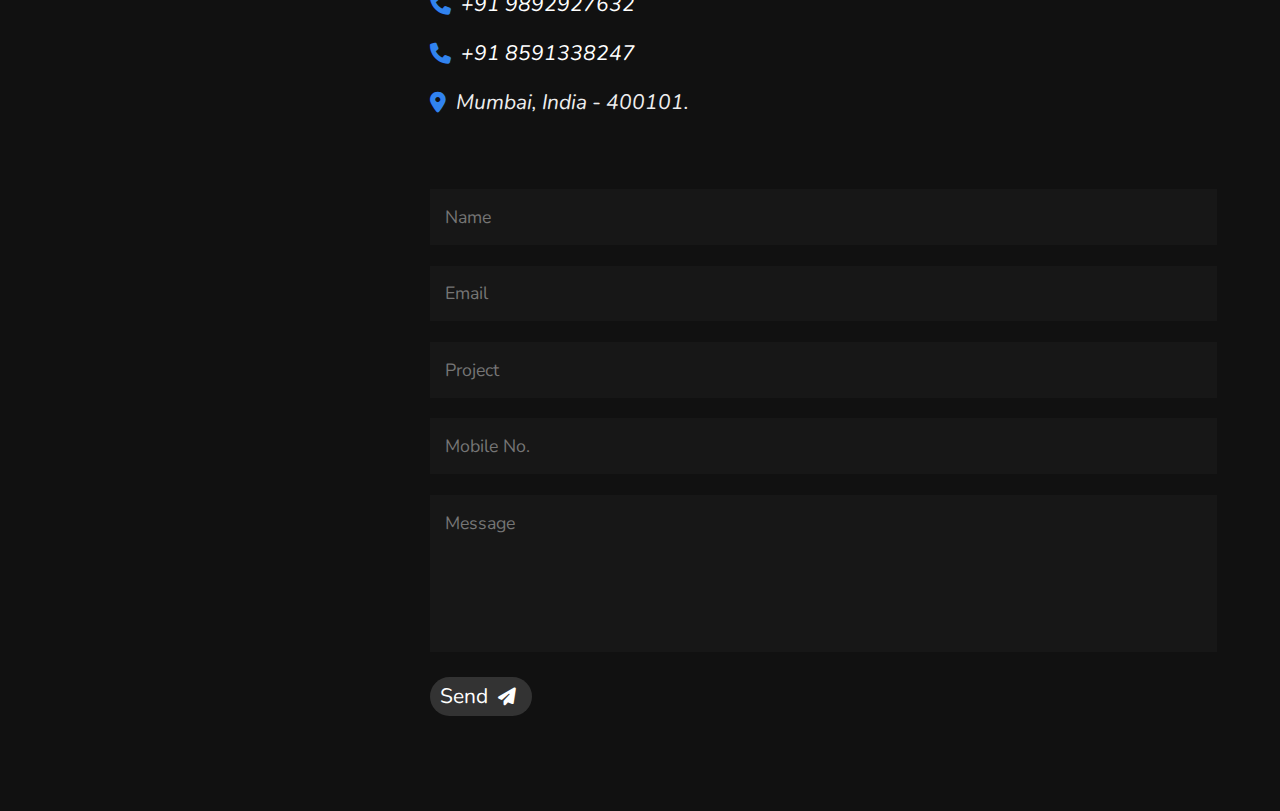
==== commit f10b6cb4: "Update index.html" ====
--- a/index.html
+++ b/index.html
@@ -37,9 +37,9 @@
     <div class="logo1"><img src="img11.jpeg" alt=""></div>
     <h3>HI THERE !</h3>
     <h3>I'M <span>moni kanojiya</span></h3>
-    <p> To get an opportunity that allows me to showcase my skills and contribute to the company's</p> <br>
+    <p> To get an opportunity that allows me to showcase my skills and contribute to the company's,</p> <br>
        <p> To enhance my skills by taking on this challenging position and expanding my knowledge.</p> <br>
-        <p>To seek a position in a company that can launch my career and help me to build a stronger skill set...</p>
+        <p>To seek a position in a company that can launch my career and help me to build a stronger skill set.</p>
     <a href="#about"><button class="btn">about me <i class="fas fa-user"></i> </button></a>
 </section>
 
@@ -53,7 +53,7 @@
             <h3><span>Qualification:</span>D-PHARMA</h3>
             <h3><span>post:</span>pharmacist</h3>
             <h3><span>language:</span>Hindi,English,marathi </h3>
-            <h3><span>skill:PHARMA, MEDICAL,  COMPUTER BASIC & ADVANCED, ADVANCE EXCEL, CCC, COMPUTER HARDWARE, TELLY ERP9, GST READY TELLY, </span></h3>
+            <h3><span>skill:PHARMA, MEDICAL KNOWLEDGE,  COMPUTER BASIC & ADVANCED, ADVANCE EXCEL, CCC, PROGRAMMING,COMPUTER HARDWARE, TELLY ERP9, GST READY TELLY.</span></h3>
           
             <a href="resume.pdf" target="_blank"><button class="btn">DOWNLOAD CV <i class="fas fa-download"></i></button> </a>
         </div>
@@ -84,13 +84,13 @@
          <span>MARCH-2016</span>
          <h3>SSC BOARD</h3>
         
-         <h3>N.V.M SCHOOL</h3>
+         <h3>N.V.M. SCHOOL</h3>
          <p>Percentage = 80%</p>
     </div>
     <div class="box">
         <i class="fas fa-graduation-cap"></i>
         <span>FEBRUARY-2018</span>
-        <h3>SSC BOARD</h3>
+        <h3>HSC BOARD</h3>
         <h3>SCIENCE </h3>
         <h3>ISMAIL YUSUF COLLEGE</h3>
         <p>Percentage =51.69</p>
--- a/style.css
+++ b/style.css
@@ -1,7 +1,7 @@
 @import url('https://fonts.googleapis.com/css2?family=Edu+TAS+Beginner&family=Hind:wght@300&family=Nunito:ital,wght@0,200;0,300;0,400;1,400&family=Rubik+Moonrocks&display=swap');
 
 :root{
-    --yellow:rgb(245, 30, 51);
+    --yellow:rgb(49, 131, 239);
 }
 *{
     font-family:'Nunito', sans-serif; 
@@ -126,7 +126,7 @@
 
 }
 .home h3 span{
-    color: var(--yellow);
+    color:blue;
 
 }
 .home p{
@@ -183,7 +183,7 @@
     color: #fff;
 }
 .heading span{
-     color:blue;
+     color: var(--yellow);
 
 
 
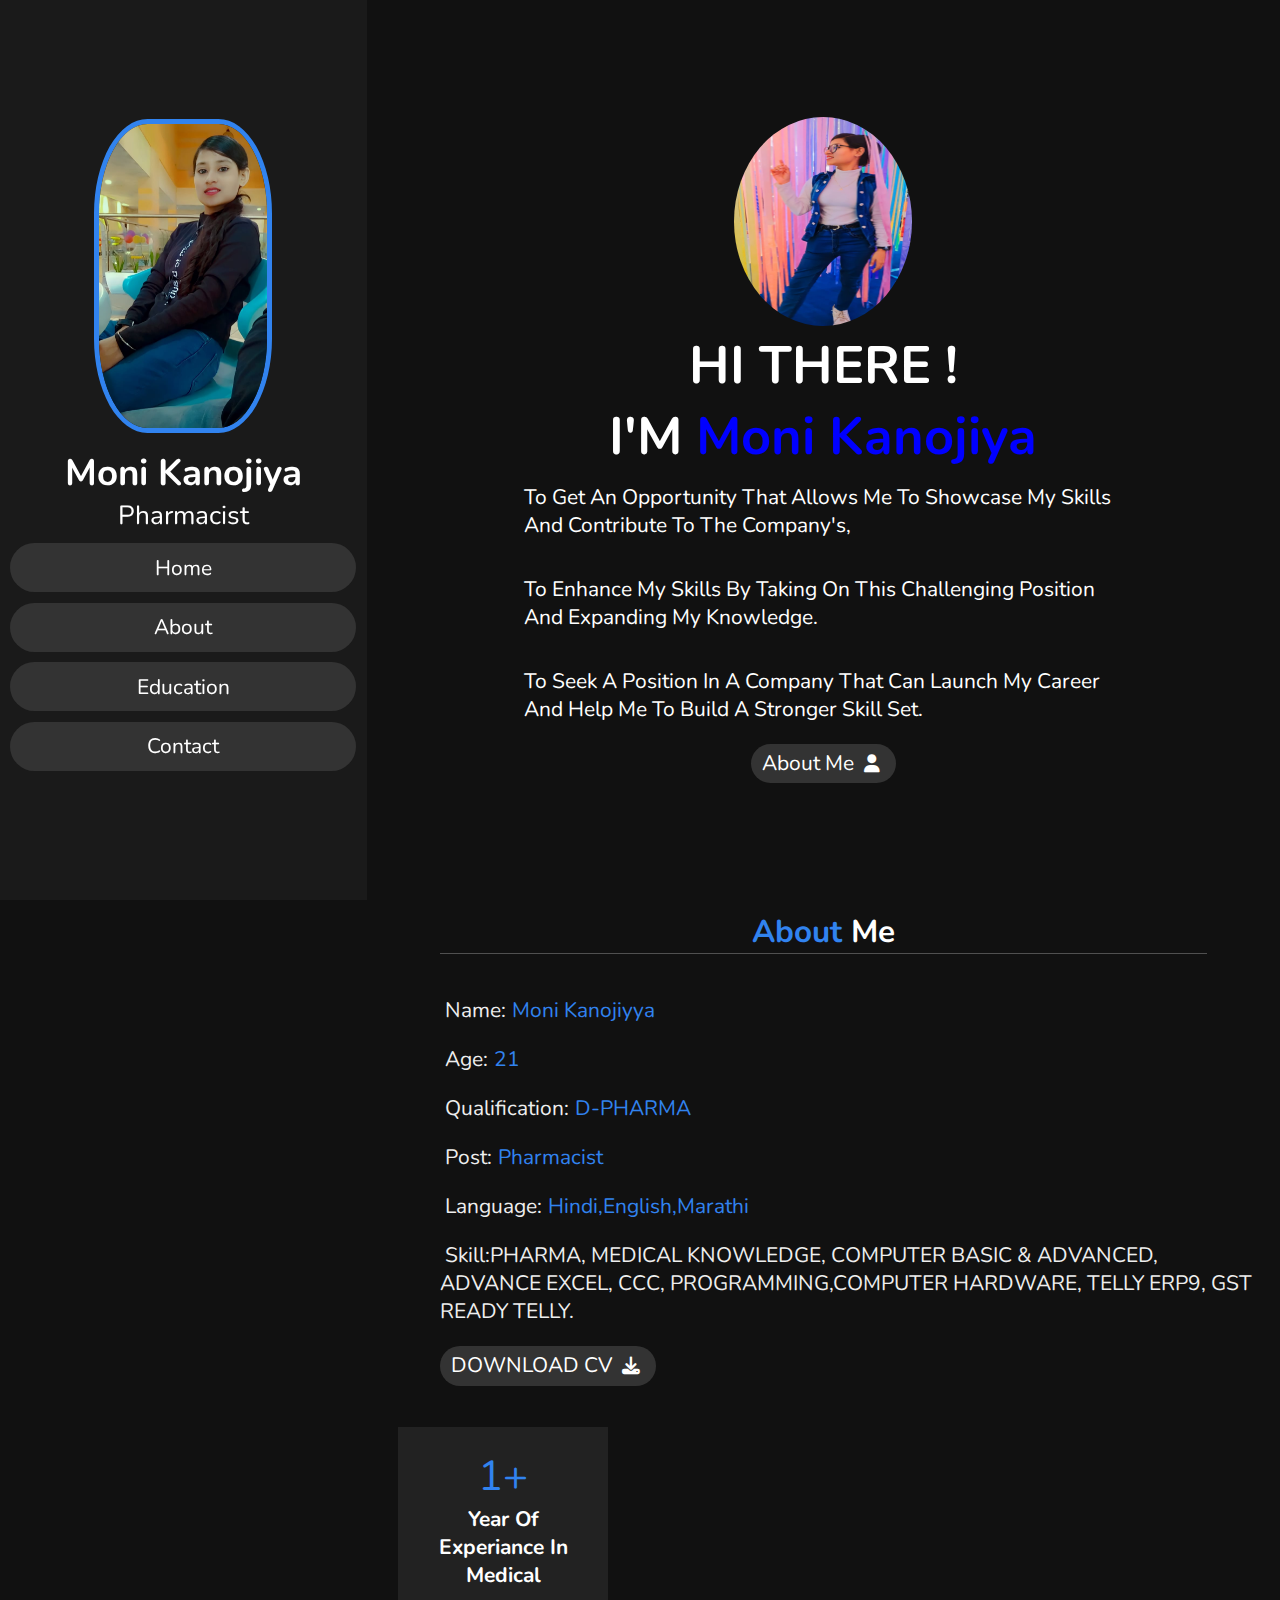
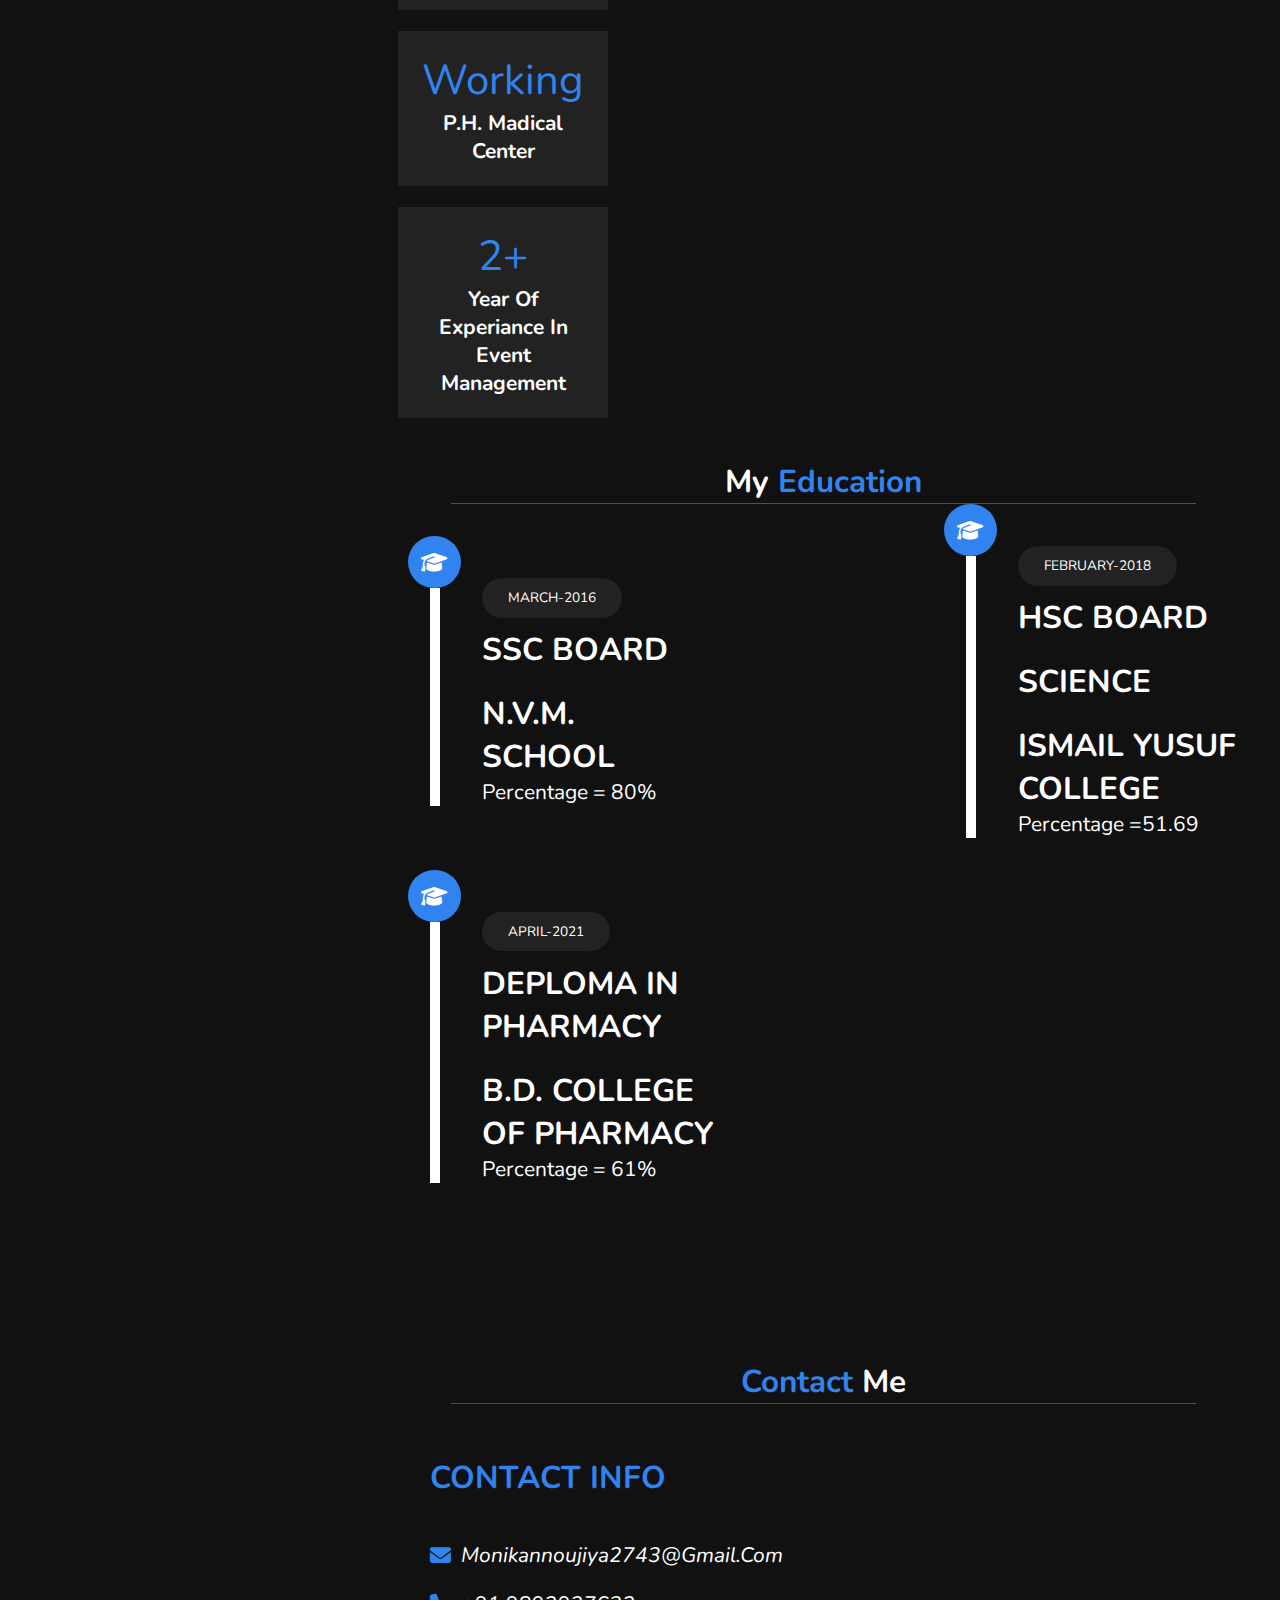
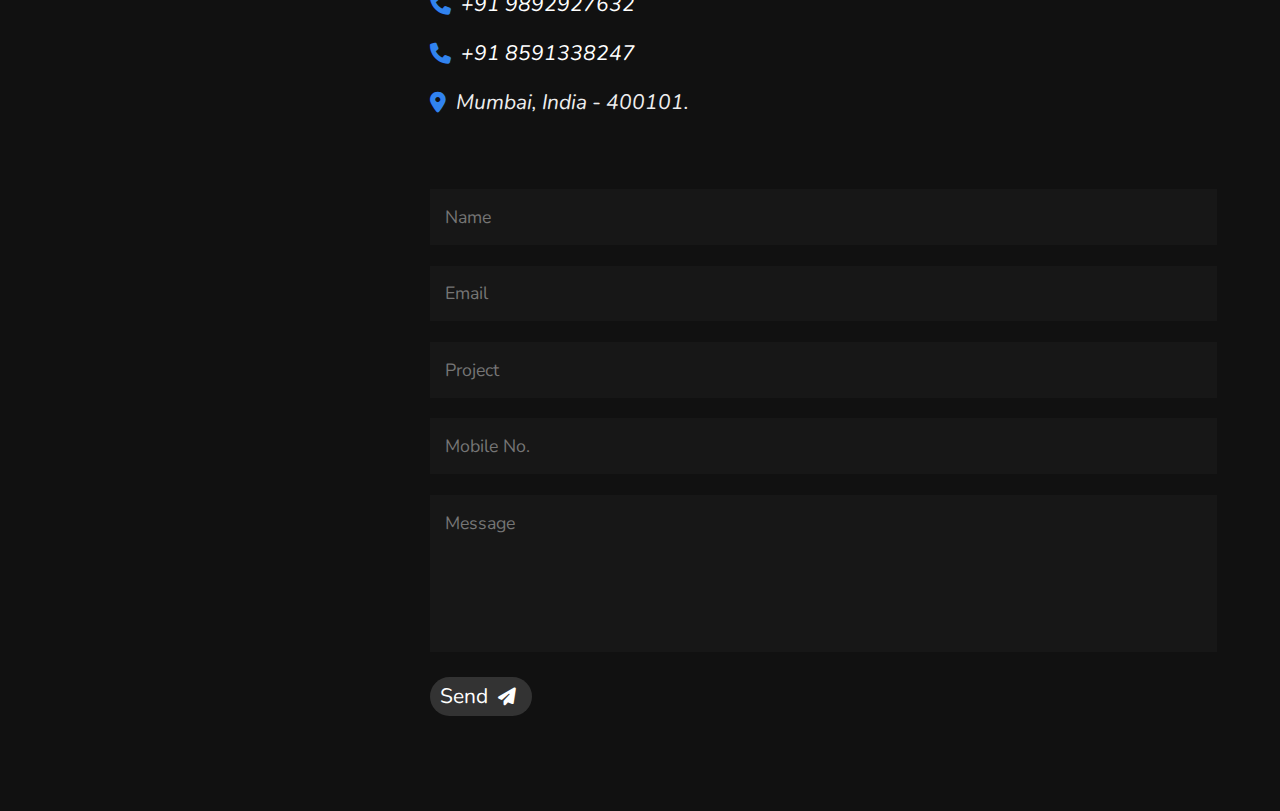
==== commit 0eed0443: "Update index.html" ====
--- a/index.html
+++ b/index.html
@@ -98,8 +98,8 @@
     <div class="box">
     <i class="fas fa-graduation-cap"></i>
     <span>APRIL-2021</span>
-    <h3>DEPLOMA PHARMACIST</h3>
-    <h3>B.D COLLEGE OF PHARMACY</h3>
+    <h3>DEPLOMA IN PHARMACY</h3>
+    <h3>B.D. COLLEGE OF PHARMACY</h3>
     <p>Percentage = 61%</p>
 </div>
 </div>
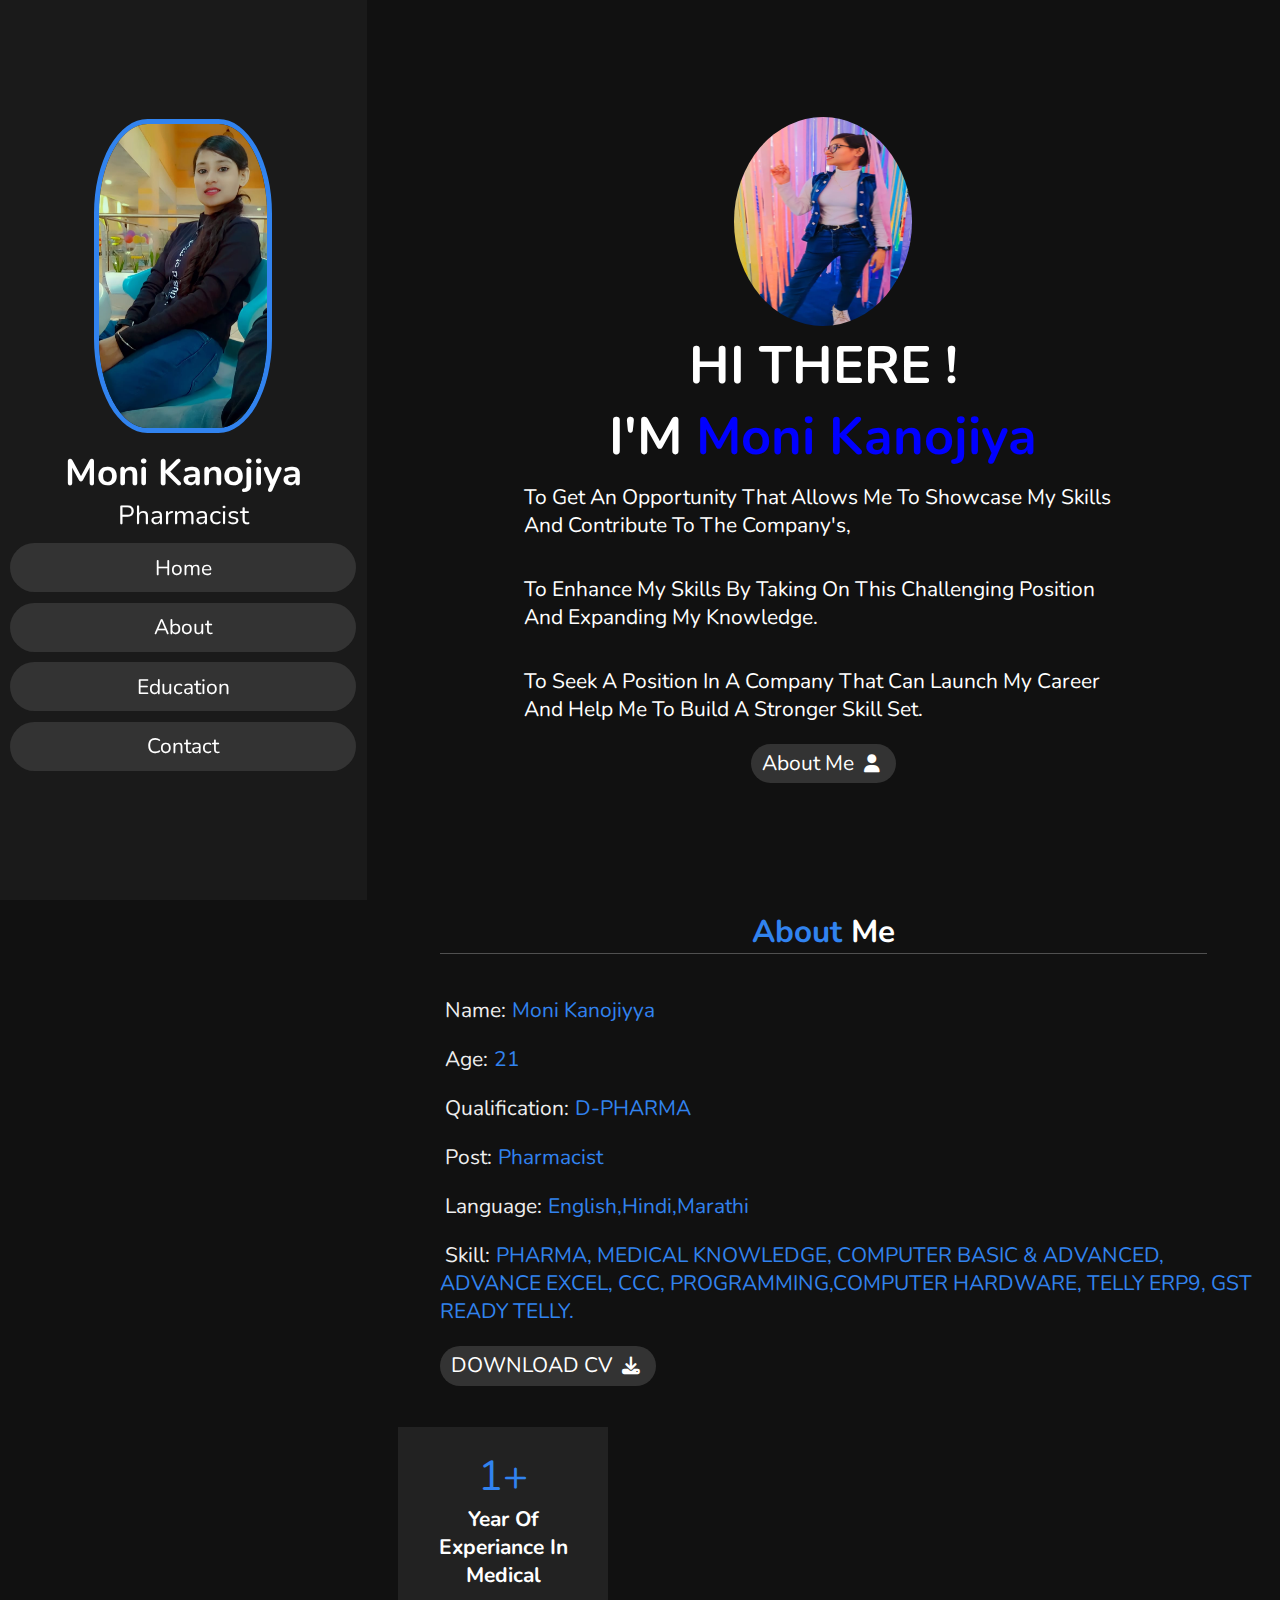
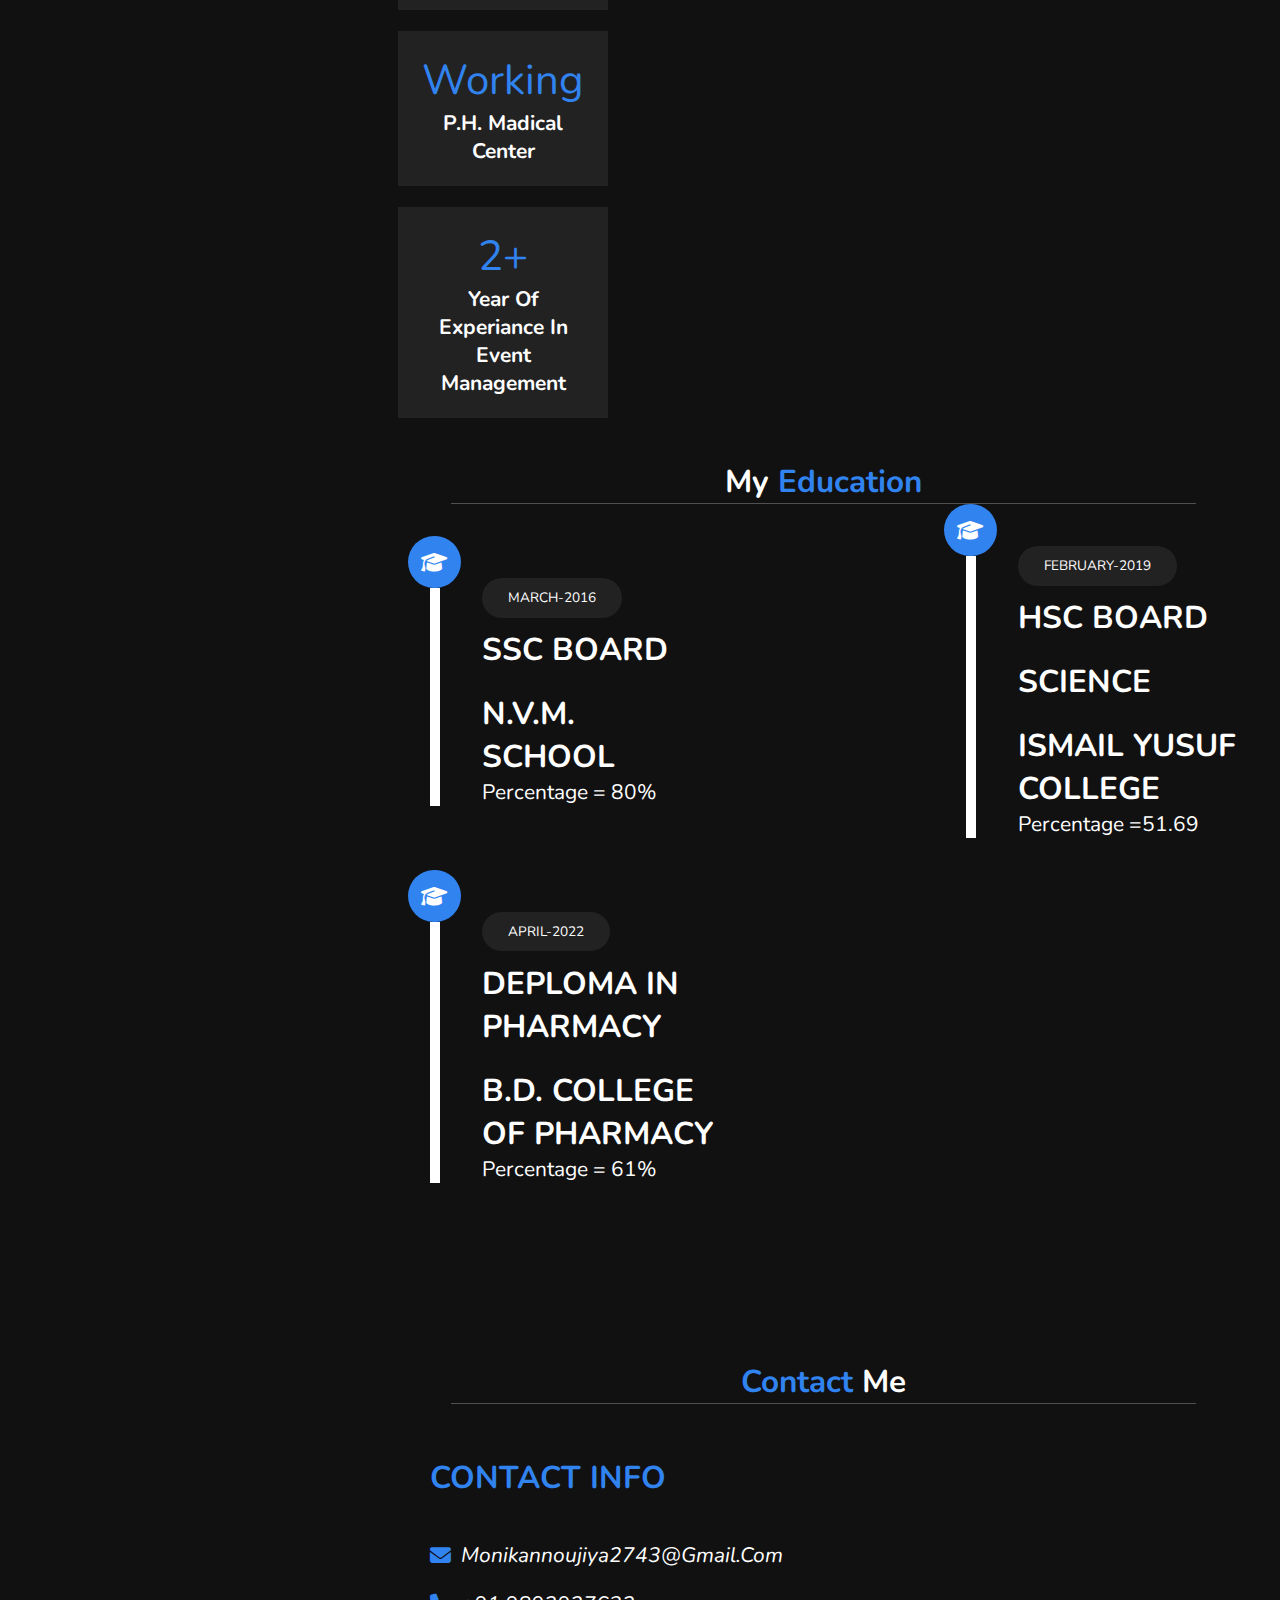
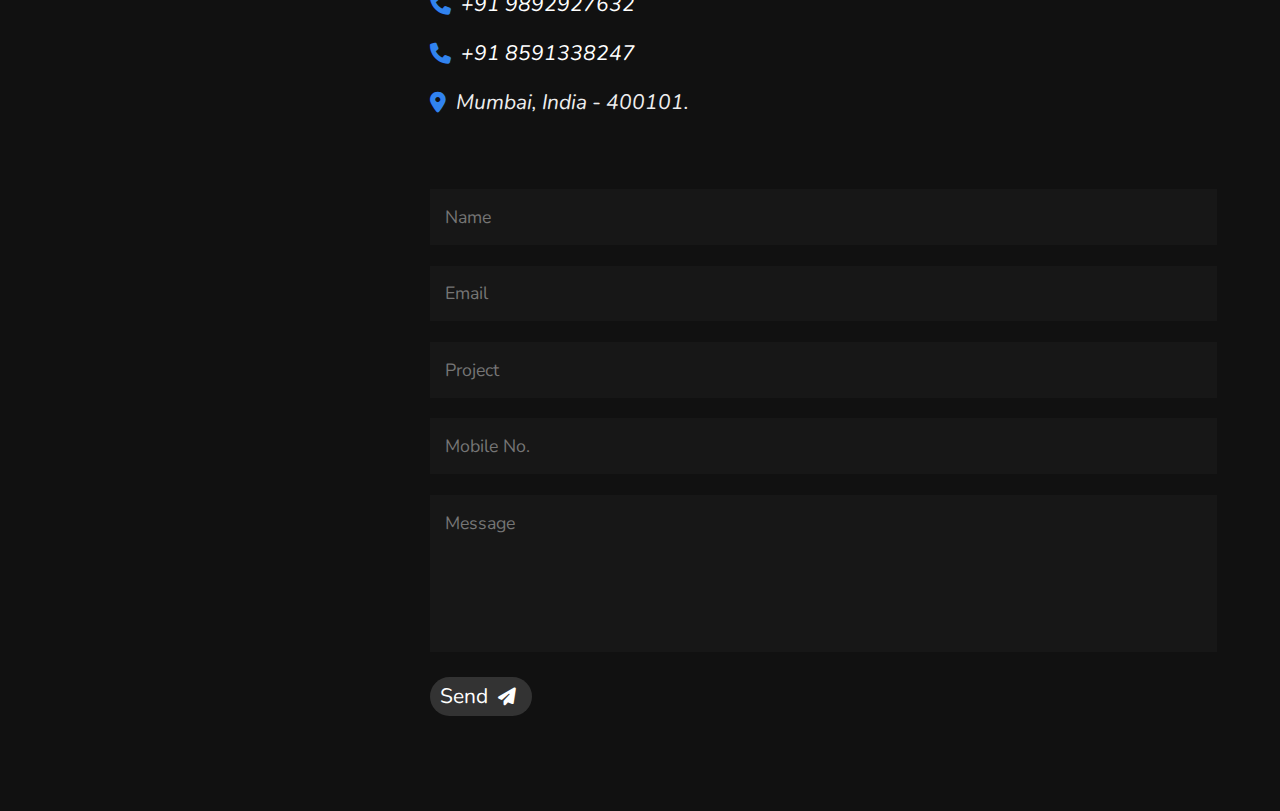
==== commit 8b36e3eb: "Update index.html" ====
--- a/index.html
+++ b/index.html
@@ -52,8 +52,8 @@
             <h3><span>age:</span>21</h3>
             <h3><span>Qualification:</span>D-PHARMA</h3>
             <h3><span>post:</span>pharmacist</h3>
-            <h3><span>language:</span>Hindi,English,marathi </h3>
-            <h3><span>skill:PHARMA, MEDICAL KNOWLEDGE,  COMPUTER BASIC & ADVANCED, ADVANCE EXCEL, CCC, PROGRAMMING,COMPUTER HARDWARE, TELLY ERP9, GST READY TELLY.</span></h3>
+            <h3><span>language:</span>English,Hindi,Marathi </h3>
+            <h3><span>skill:</span>PHARMA, MEDICAL KNOWLEDGE,  COMPUTER BASIC & ADVANCED, ADVANCE EXCEL, CCC, PROGRAMMING,COMPUTER HARDWARE, TELLY ERP9, GST READY TELLY.</span></h3>
           
             <a href="resume.pdf" target="_blank"><button class="btn">DOWNLOAD CV <i class="fas fa-download"></i></button> </a>
         </div>
@@ -89,7 +89,7 @@
     </div>
     <div class="box">
         <i class="fas fa-graduation-cap"></i>
-        <span>FEBRUARY-2018</span>
+        <span>FEBRUARY-2019</span>
         <h3>HSC BOARD</h3>
         <h3>SCIENCE </h3>
         <h3>ISMAIL YUSUF COLLEGE</h3>
@@ -97,7 +97,7 @@
    </div>
     <div class="box">
     <i class="fas fa-graduation-cap"></i>
-    <span>APRIL-2021</span>
+    <span>APRIL-2022</span>
     <h3>DEPLOMA IN PHARMACY</h3>
     <h3>B.D. COLLEGE OF PHARMACY</h3>
     <p>Percentage = 61%</p>
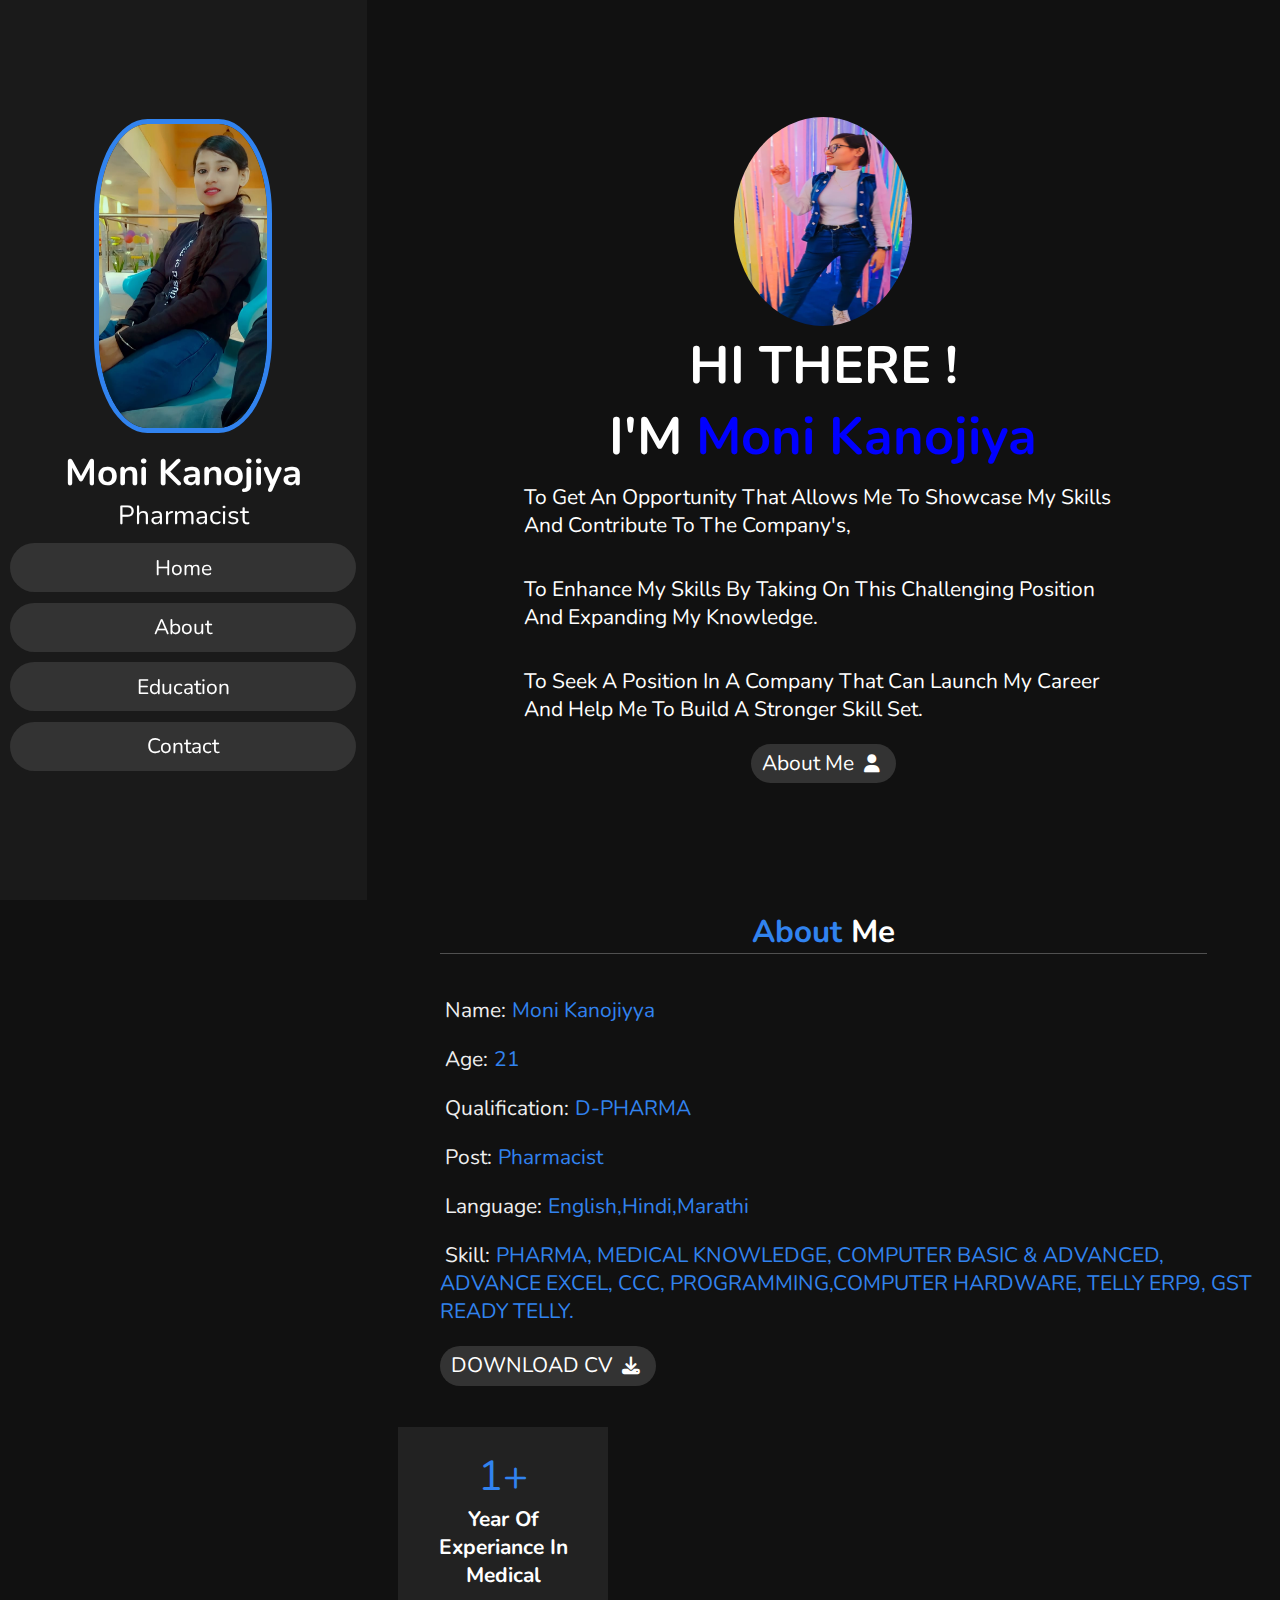
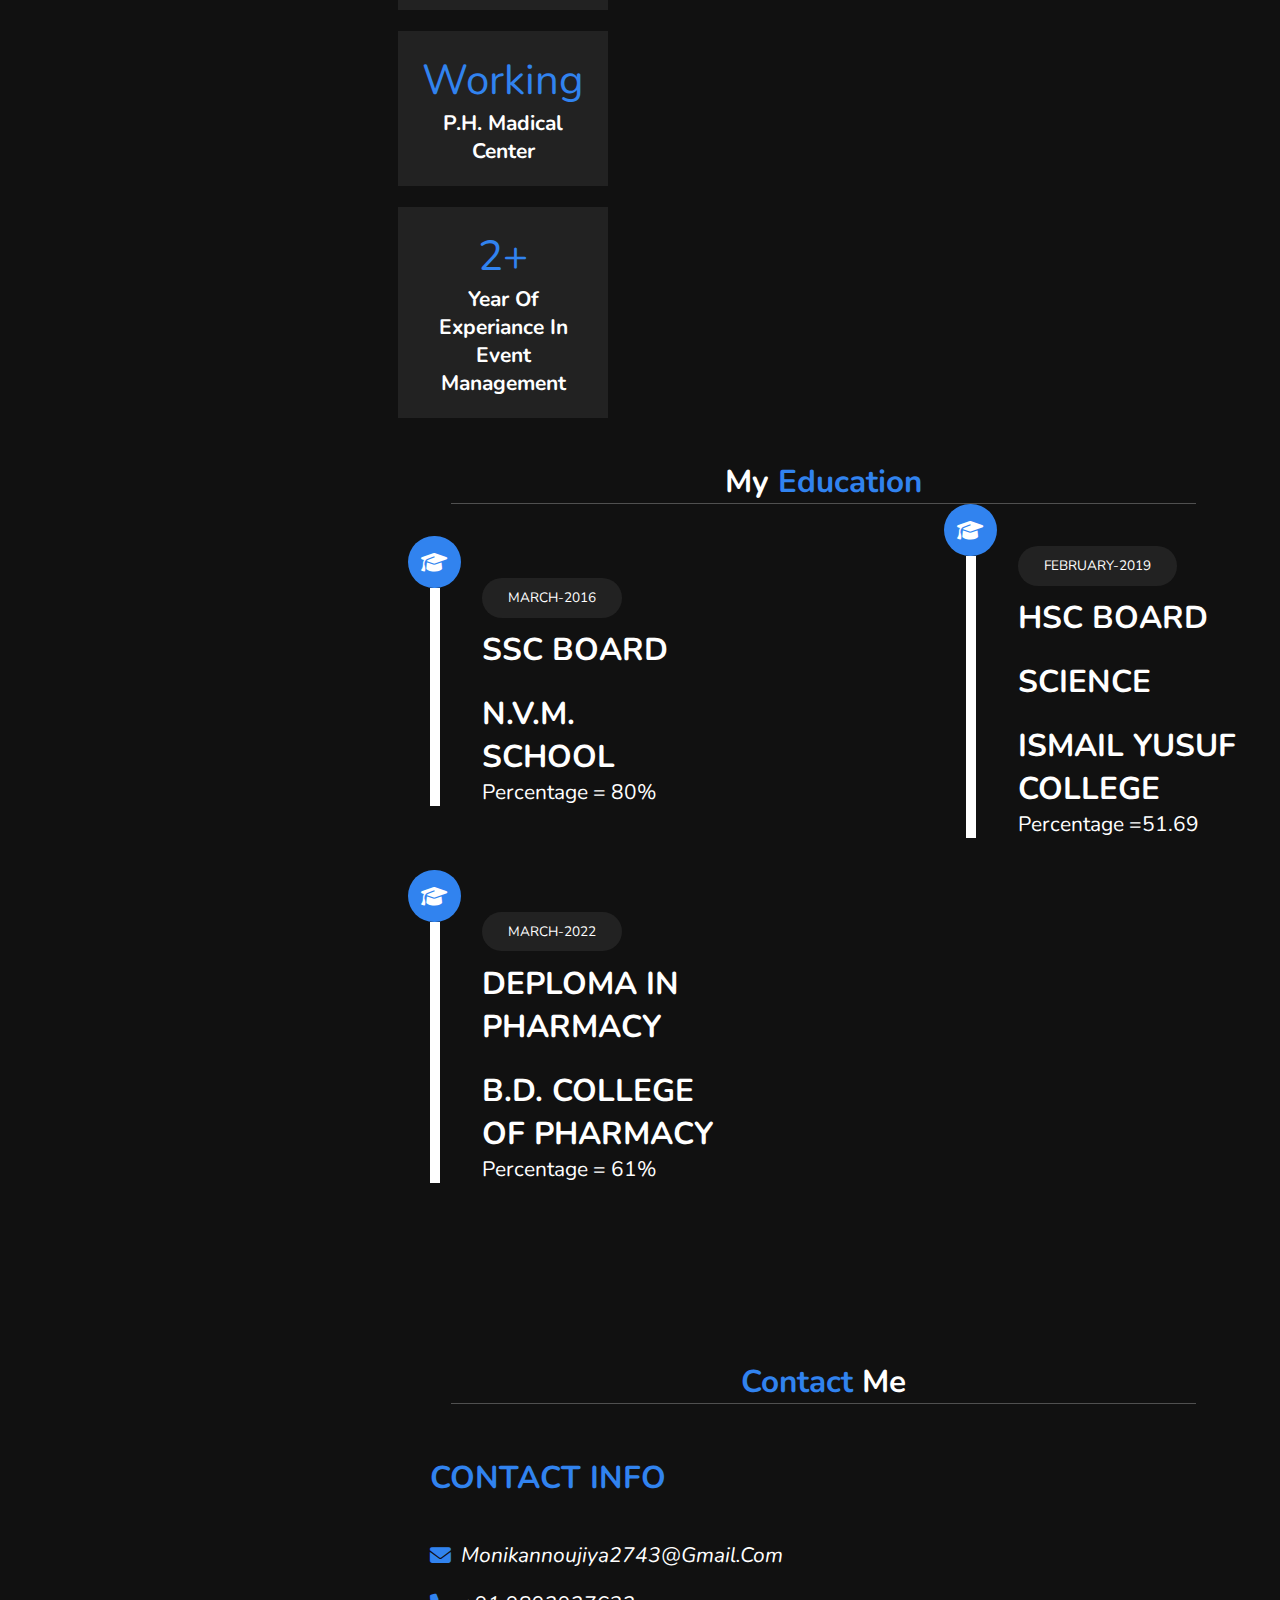
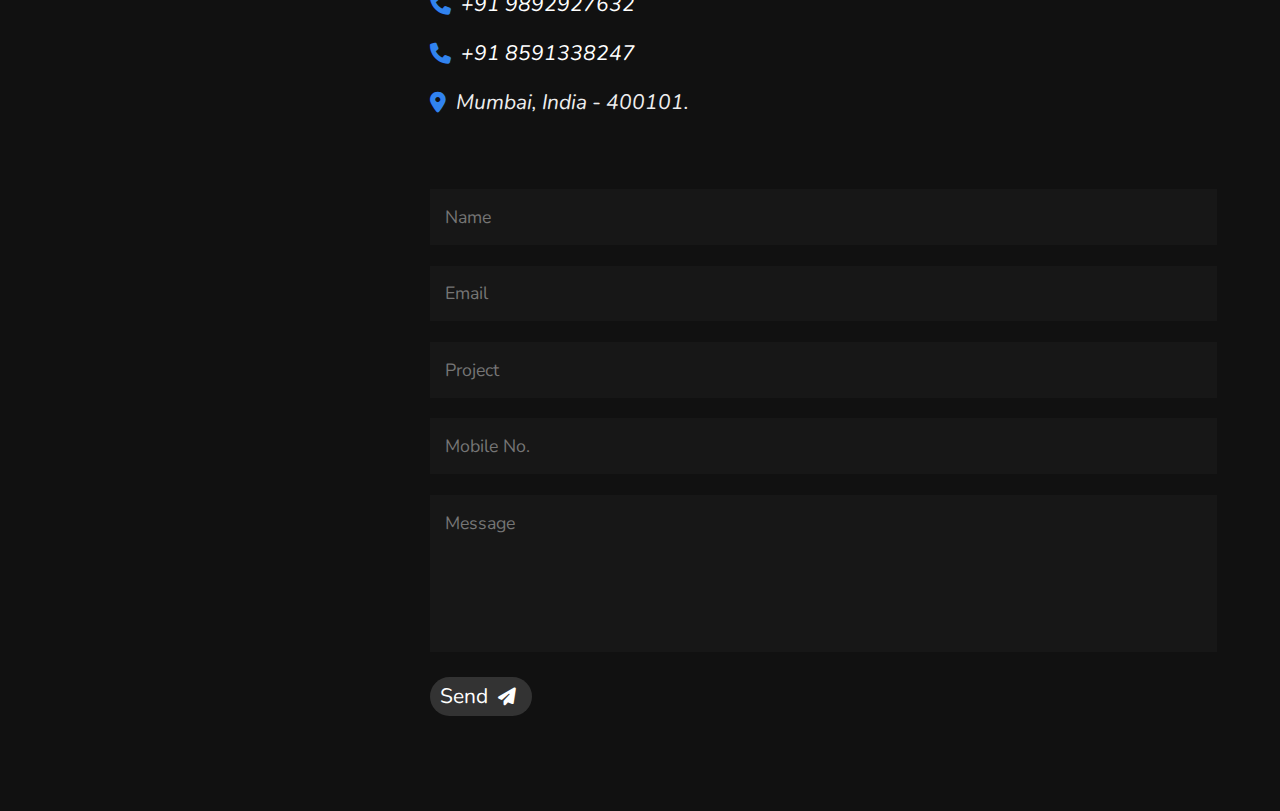
==== commit e2c1096a: "Update index.html" ====
--- a/index.html
+++ b/index.html
@@ -97,7 +97,7 @@
    </div>
     <div class="box">
     <i class="fas fa-graduation-cap"></i>
-    <span>APRIL-2022</span>
+    <span>MARCH-2022</span>
     <h3>DEPLOMA IN PHARMACY</h3>
     <h3>B.D. COLLEGE OF PHARMACY</h3>
     <p>Percentage = 61%</p>
